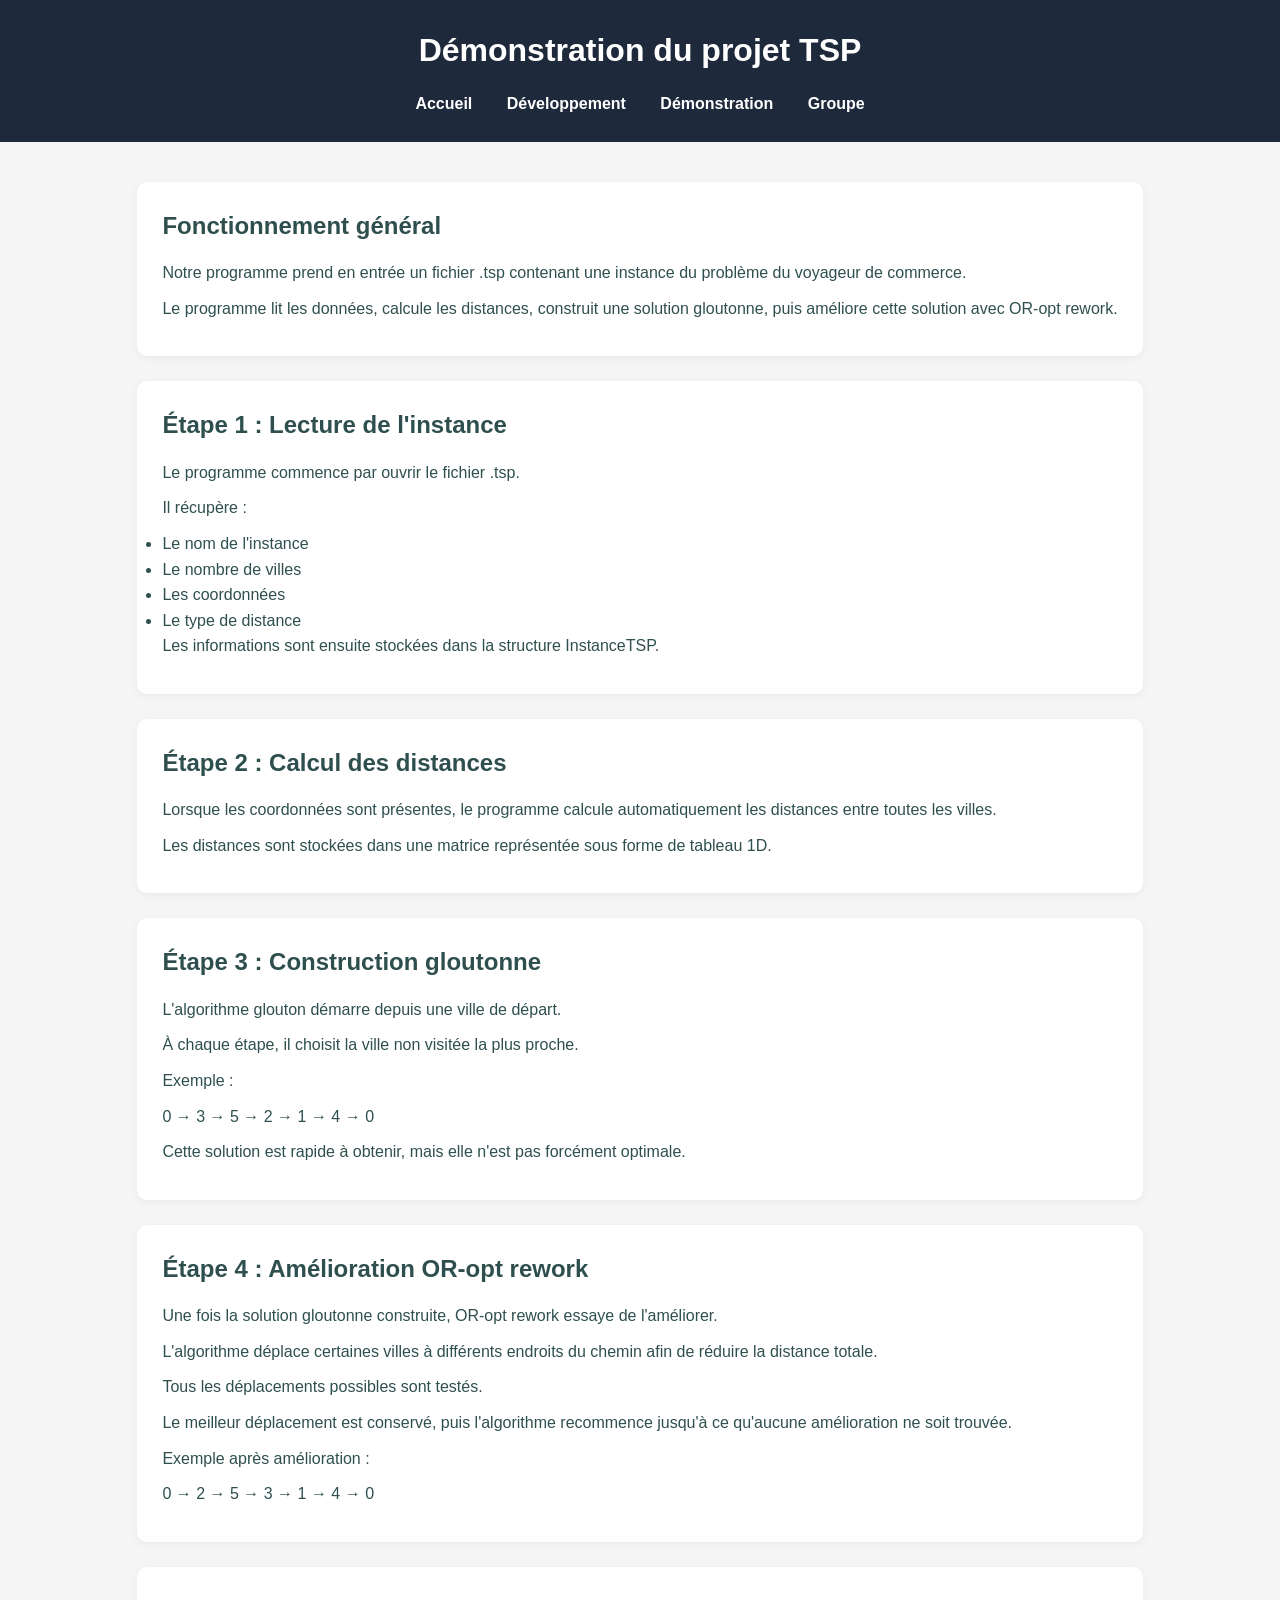
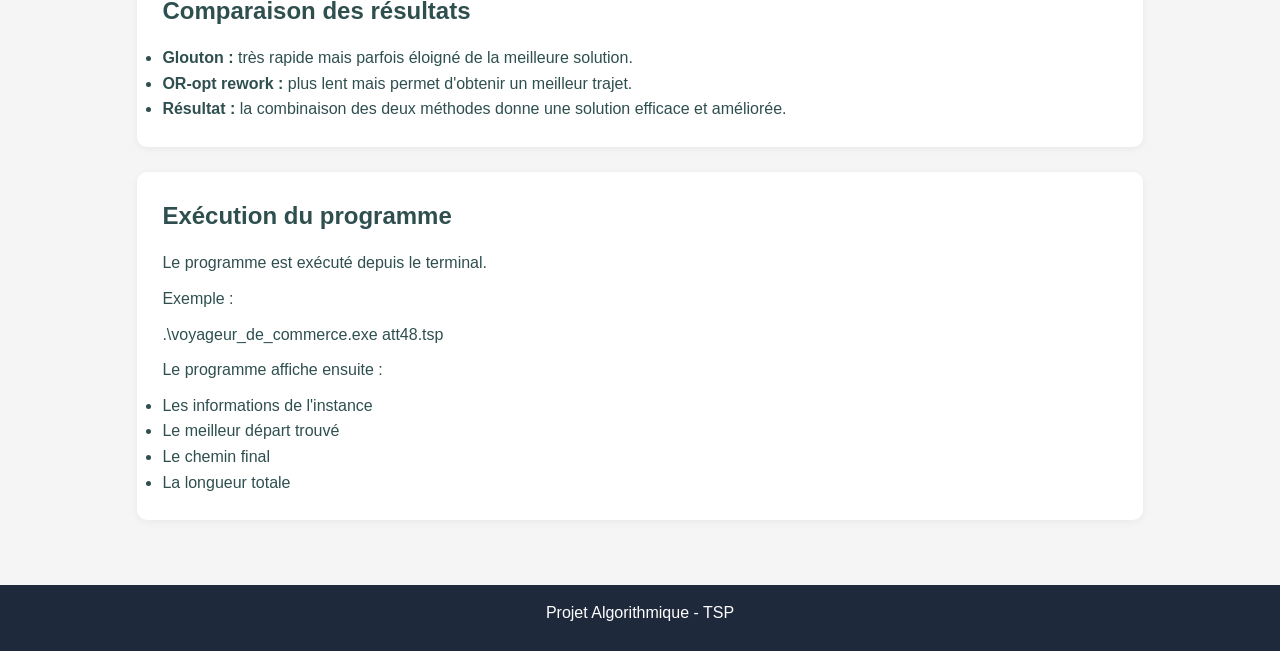
==== Site/demo.html @ 92e12df6 "MAJ Site" ====
<!DOCTYPE html>
<html lang="fr">
    <head>
        <meta charset="UTF-8">
        <meta name="viewport" content="width=device-width, initial-scale=1.0">

        <title>TSP - Démonstration</title>

        <link rel="stylesheet" href="style.css">
    </head>

    <body>
        <header>
            <h1>Démonstration du projet TSP</h1>

            <nav>
                <a href="index.html">Accueil</a>
                <a href="dev.html">Développement</a>
                <a href="demo.html">Démonstration</a>
                <a href="groupe.html">Groupe</a>
            </nav>
        </header>

        <main>
            <section>
                <h2>Fonctionnement général</h2>

                <p>
                    Notre programme prend en entrée
                    un fichier .tsp contenant une instance
                    du problème du voyageur de commerce.
                </p>

                <p>
                    Le programme lit les données,
                    calcule les distances,
                    construit une solution gloutonne,
                    puis améliore cette solution
                    avec OR-opt rework.
                </p>
            </section>

            <section>
                <h2>Étape 1 : Lecture de l'instance</h2>

                <p>
                    Le programme commence par ouvrir
                    le fichier .tsp.
                </p>

                <p>
                    Il récupère :
                </p>

                <ul>
                    <li>Le nom de l'instance</li>
                    <li>Le nombre de villes</li>
                    <li>Les coordonnées</li>
                    <li>Le type de distance</li>
                </ul>

                <p>
                    Les informations sont ensuite stockées
                    dans la structure InstanceTSP.
                </p>
            </section>

            <section>
                <h2>Étape 2 : Calcul des distances</h2>

                <p>
                    Lorsque les coordonnées sont présentes,
                    le programme calcule automatiquement
                    les distances entre toutes les villes.
                </p>

                <p>
                    Les distances sont stockées
                    dans une matrice représentée
                    sous forme de tableau 1D.
                </p>
            </section>

            <section>
                <h2>Étape 3 : Construction gloutonne</h2>

                <p>
                    L'algorithme glouton démarre
                    depuis une ville de départ.
                </p>

                <p>
                    À chaque étape,
                    il choisit la ville non visitée
                    la plus proche.
                </p>

                <p>
                    Exemple :
                </p>

                <p>
                    0 → 3 → 5 → 2 → 1 → 4 → 0
                </p>

                <p>
                    Cette solution est rapide à obtenir,
                    mais elle n'est pas forcément optimale.
                </p>
            </section>

            <section>
                <h2>Étape 4 : Amélioration OR-opt rework</h2>

                <p>
                    Une fois la solution gloutonne construite,
                    OR-opt rework essaye de l'améliorer.
                </p>

                <p>
                    L'algorithme déplace certaines villes
                    à différents endroits du chemin
                    afin de réduire la distance totale.
                </p>

                <p>
                    Tous les déplacements possibles
                    sont testés.
                </p>

                <p>
                    Le meilleur déplacement est conservé,
                    puis l'algorithme recommence
                    jusqu'à ce qu'aucune amélioration
                    ne soit trouvée.
                </p>

                <p>
                    Exemple après amélioration :
                </p>

                <p>
                    0 → 2 → 5 → 3 → 1 → 4 → 0
                </p>
            </section>

            <section>
                <h2>Comparaison des résultats</h2>

                <ul>
                    <li>
                        <strong>Glouton :</strong>
                        très rapide mais parfois éloigné
                        de la meilleure solution.
                    </li>

                    <li>
                        <strong>OR-opt rework :</strong>
                        plus lent mais permet
                        d'obtenir un meilleur trajet.
                    </li>

                    <li>
                        <strong>Résultat :</strong>
                        la combinaison des deux méthodes
                        donne une solution efficace
                        et améliorée.
                    </li>
                </ul>
            </section>

            <section>
                <h2>Exécution du programme</h2>

                <p>
                    Le programme est exécuté
                    depuis le terminal.
                </p>

                <p>
                    Exemple :
                </p>

                <p>
                    .\voyageur_de_commerce.exe att48.tsp
                </p>

                <p>
                    Le programme affiche ensuite :
                </p>

                <ul>
                    <li>Les informations de l'instance</li>
                    <li>Le meilleur départ trouvé</li>
                    <li>Le chemin final</li>
                    <li>La longueur totale</li>
                </ul>
            </section>
        </main>

        <footer>
            <p>Projet Algorithmique - TSP</p>
        </footer>
    </body>
</html>
---- Site/style.css ----
* {
    margin: 0;
    padding: 0;
    box-sizing: border-box;
}

body {
    font-family: "Segoe UI", Roboto, Arial, sans-serif;
    background-color: whitesmoke;
    color: darkslategray;
    line-height: 1.6;
    display: flex;
    flex-direction: column;
    min-height: 100vh;
}

header {
    background-color: #1e293b;
    color: white;
    padding: 25px;
    text-align: center;
}

nav {
    margin-top: 15px;
}

nav a {
    color: white;
    text-decoration: none;
    margin: 0 15px;
    font-weight: bold;
}

nav a:hover {
    color: deepskyblue;
}

main {
    padding: 40px;
    flex: 1;
    max-width: 1100px;
    margin: auto;
}

section {
    background-color: white;
    padding: 25px;
    margin-bottom: 25px;
    border-radius: 10px;
    box-shadow: 0 2px 8px rgba(0,0,0,0.05);
    transition: transform 0.2s ease, box-shadow 0.2s ease;
}

section:hover {
    transform: translateY(-2px);
    box-shadow: 0 4px 12px rgba(0,0,0,0.08);
}

h1, h2 {
    margin-bottom: 15px;
}

footer {
    background-color: #1e293b;
    color: white;
    text-align: center;
    padding: 15px;
}

.member {
    background-color: whitesmoke;
    padding: 20px;
    border-radius: 10px;
    margin-top: 15px;
    text-align: center;
    display: flex;
    flex-direction: column;
    justify-content: center;
    align-items: center;
    width: 250px;
    min-height: 120px;
    box-shadow: 0 2px 8px rgba(0,0,0,0.1);
}

.members-container {
    display: flex;
    gap: 20px;
    justify-content: center;
    flex-wrap: wrap;
}

.demo-box {
    background: lightsteelblue;
    padding: 20px;
    border-radius: 10px;
    margin: 20px 0;
}


ol li {
    margin-bottom: 8px;
}

section p {
    margin-bottom: 10px;
}

p {
    margin-bottom: 10px;
}

.member h3 {
    margin-bottom: 5px;
}
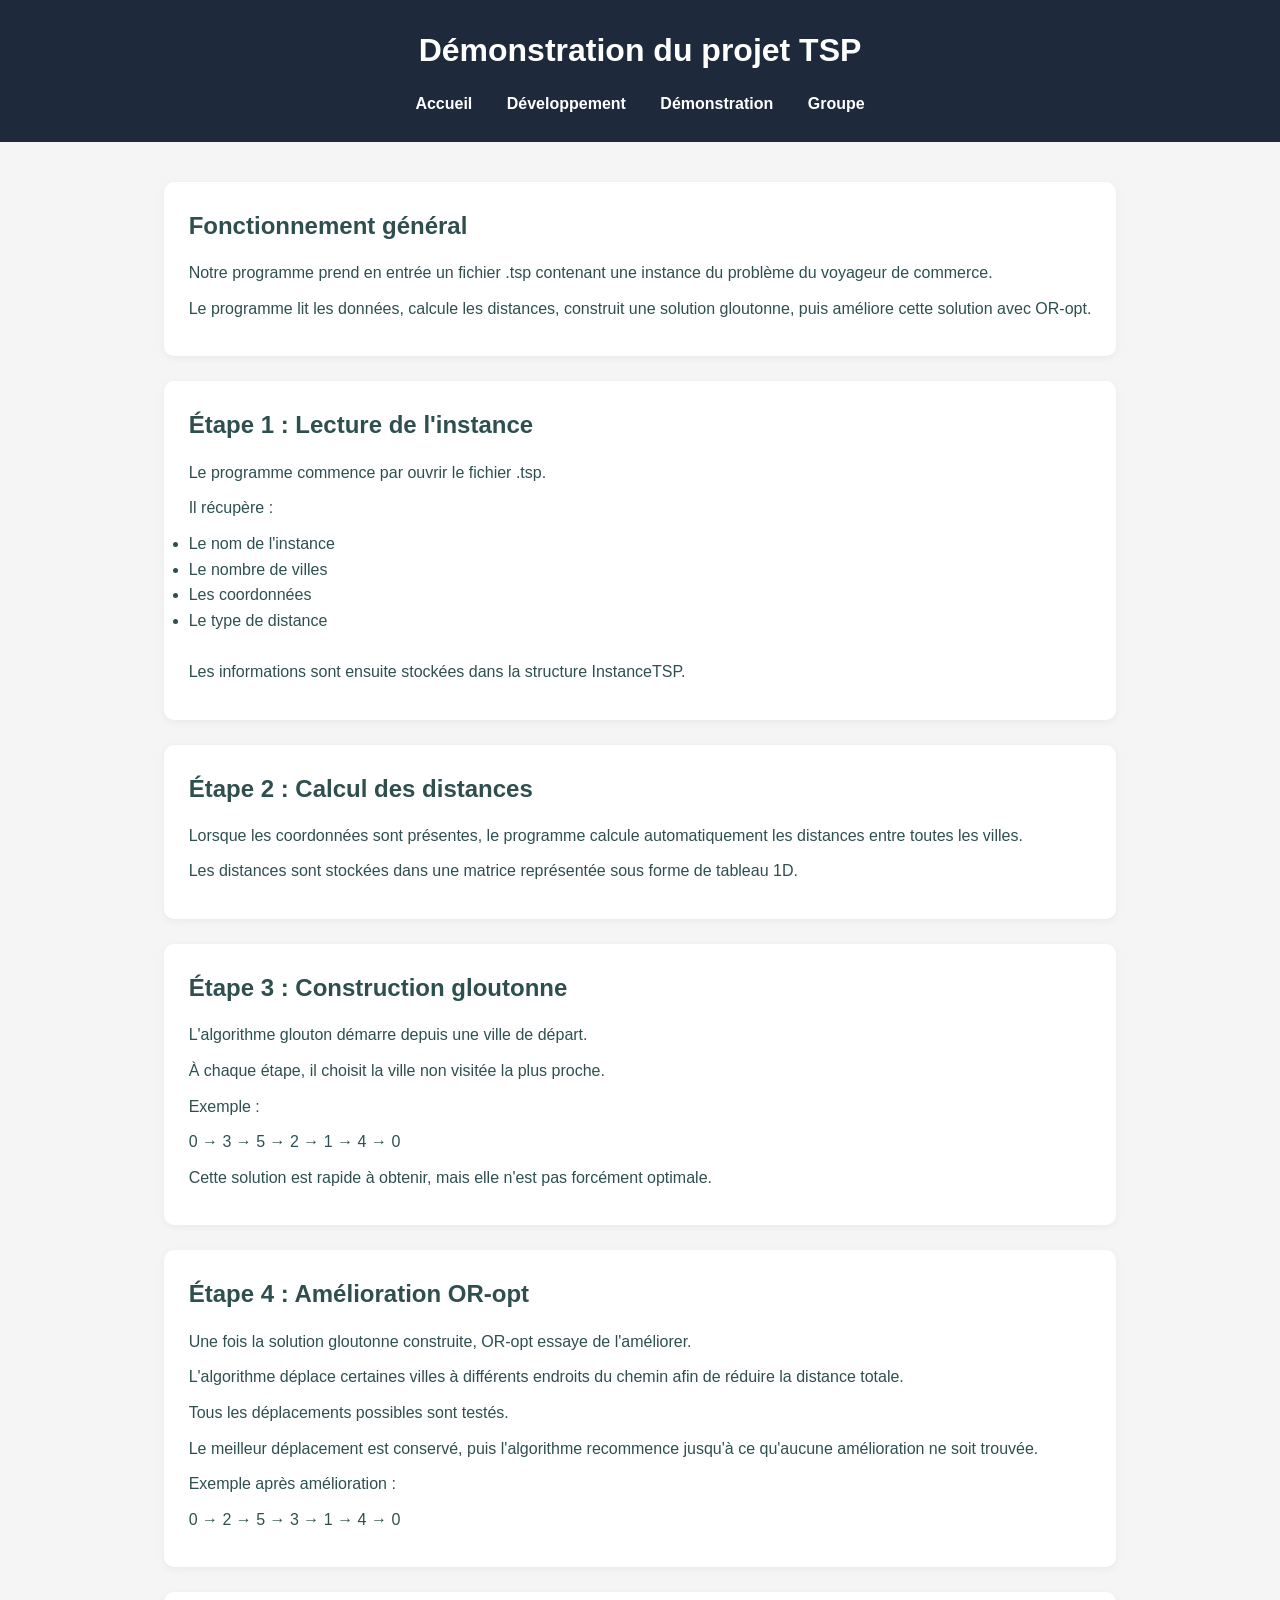
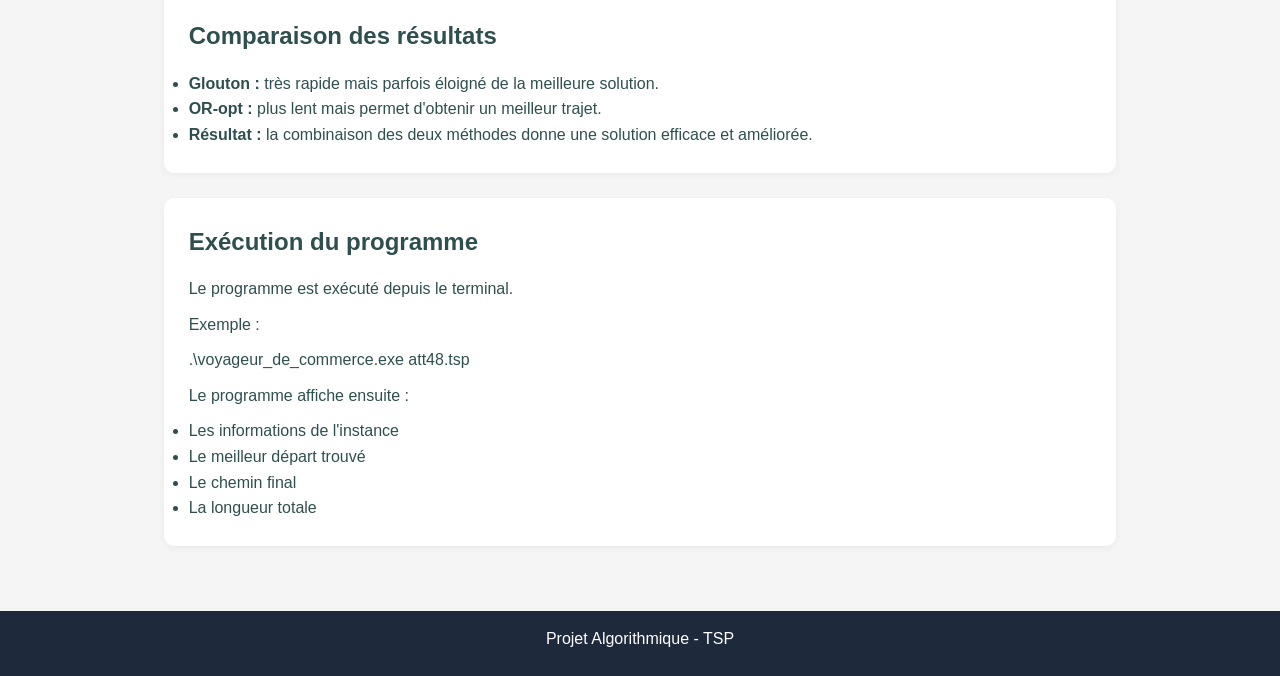
==== commit 1efe6e8d: "aa" ====
--- a/Site/demo.html
+++ b/Site/demo.html
@@ -36,7 +36,7 @@
                     calcule les distances,
                     construit une solution gloutonne,
                     puis améliore cette solution
-                    avec OR-opt rework.
+                    avec OR-opt.
                 </p>
             </section>
 
@@ -59,6 +59,8 @@
                     <li>Le type de distance</li>
                 </ul>
 
+                <br>
+
                 <p>
                     Les informations sont ensuite stockées
                     dans la structure InstanceTSP.
@@ -110,11 +112,11 @@
             </section>
 
             <section>
-                <h2>Étape 4 : Amélioration OR-opt rework</h2>
+                <h2>Étape 4 : Amélioration OR-opt</h2>
 
                 <p>
                     Une fois la solution gloutonne construite,
-                    OR-opt rework essaye de l'améliorer.
+                    OR-opt essaye de l'améliorer.
                 </p>
 
                 <p>
@@ -155,7 +157,7 @@
                     </li>
 
                     <li>
-                        <strong>OR-opt rework :</strong>
+                        <strong>OR-opt :</strong>
                         plus lent mais permet
                         d'obtenir un meilleur trajet.
                     </li>
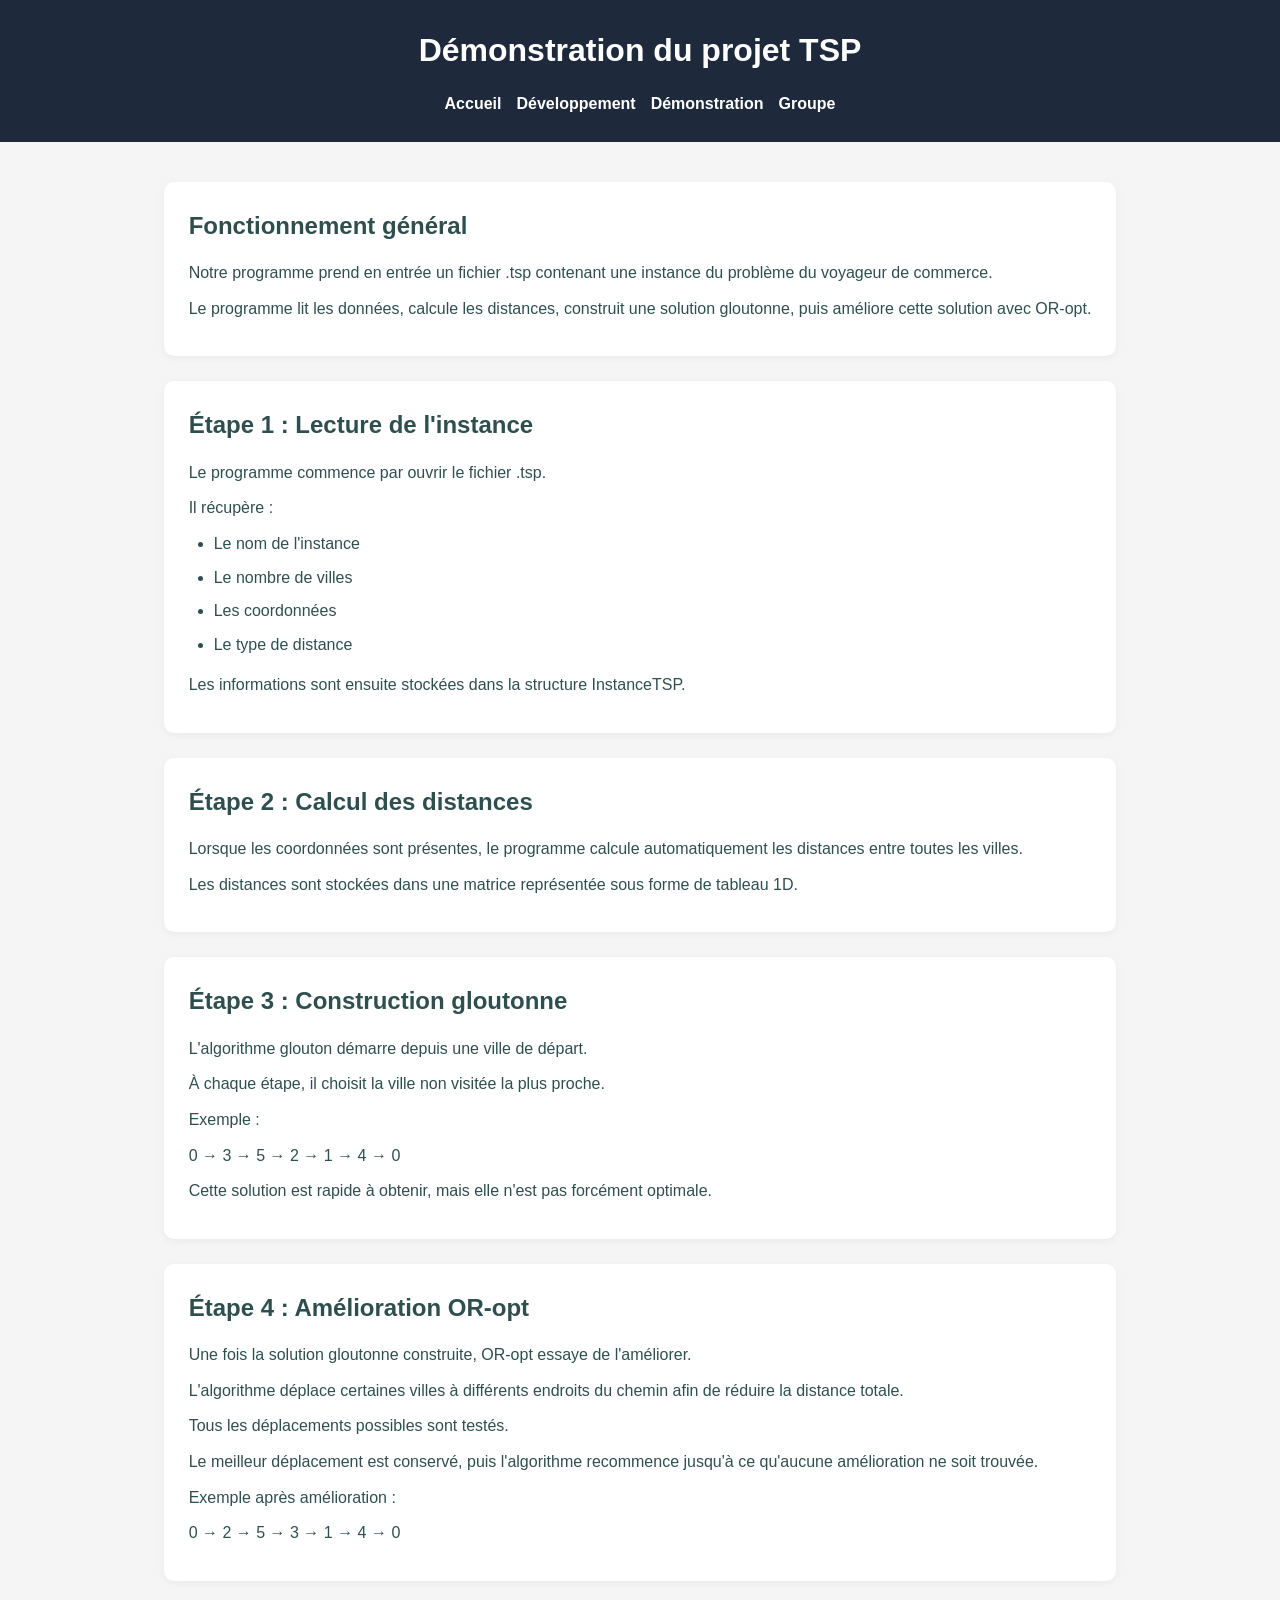
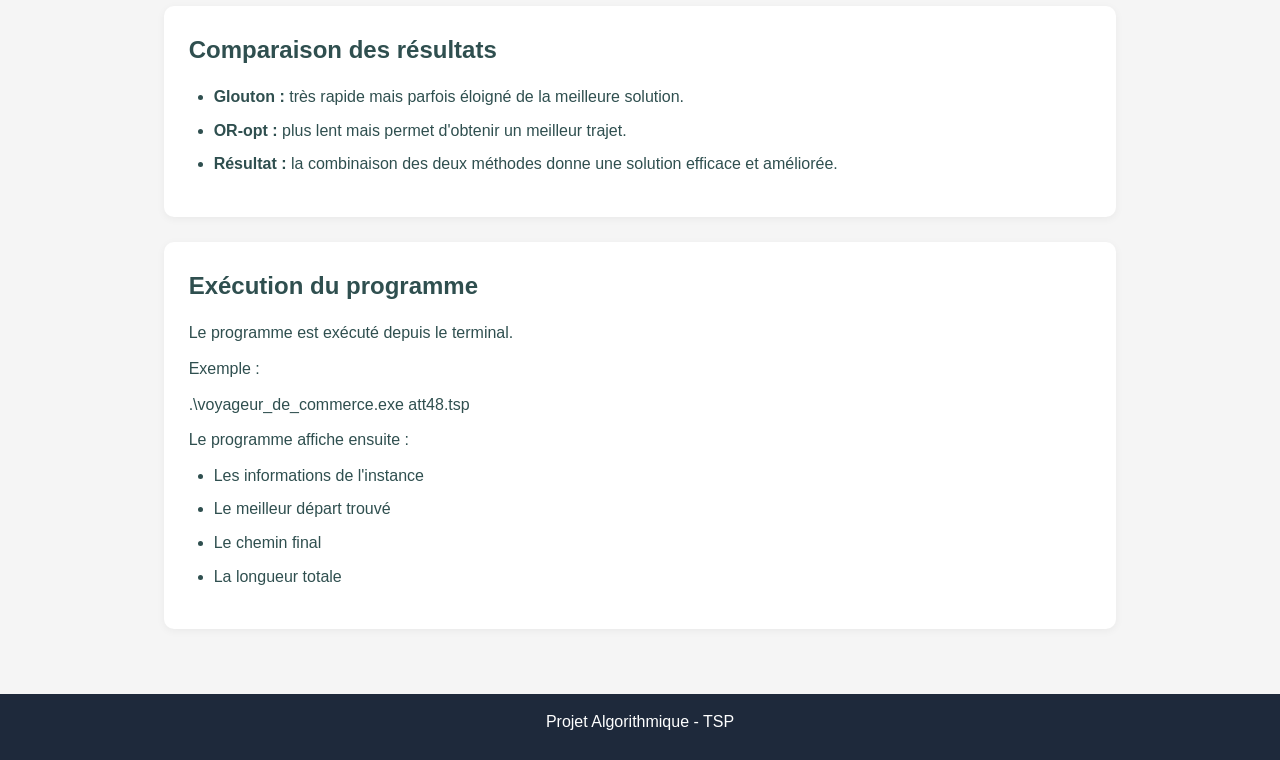
==== commit c23e5a68: "a" ====
--- a/Site/demo.html
+++ b/Site/demo.html
@@ -59,8 +59,6 @@
                     <li>Le type de distance</li>
                 </ul>
 
-                <br>
-
                 <p>
                     Les informations sont ensuite stockées
                     dans la structure InstanceTSP.
--- a/Site/style.css
+++ b/Site/style.css
@@ -23,13 +23,17 @@
 
 nav {
     margin-top: 15px;
+    display: flex;
+    justify-content: center;
+    flex-wrap: wrap;
+    gap: 15px;
 }
 
 nav a {
     color: white;
     text-decoration: none;
-    margin: 0 15px;
     font-weight: bold;
+    transition: color 0.2s ease;
 }
 
 nav a:hover {
@@ -50,6 +54,7 @@
     border-radius: 10px;
     box-shadow: 0 2px 8px rgba(0,0,0,0.05);
     transition: transform 0.2s ease, box-shadow 0.2s ease;
+    scroll-margin-top: 20px;
 }
 
 section:hover {
@@ -98,7 +103,13 @@
 }
 
 
-ol li {
+ul, ol {
+    margin-left: 25px;
+    margin-top: 10px;
+    margin-bottom: 15px;
+}
+
+li {
     margin-bottom: 8px;
 }
 
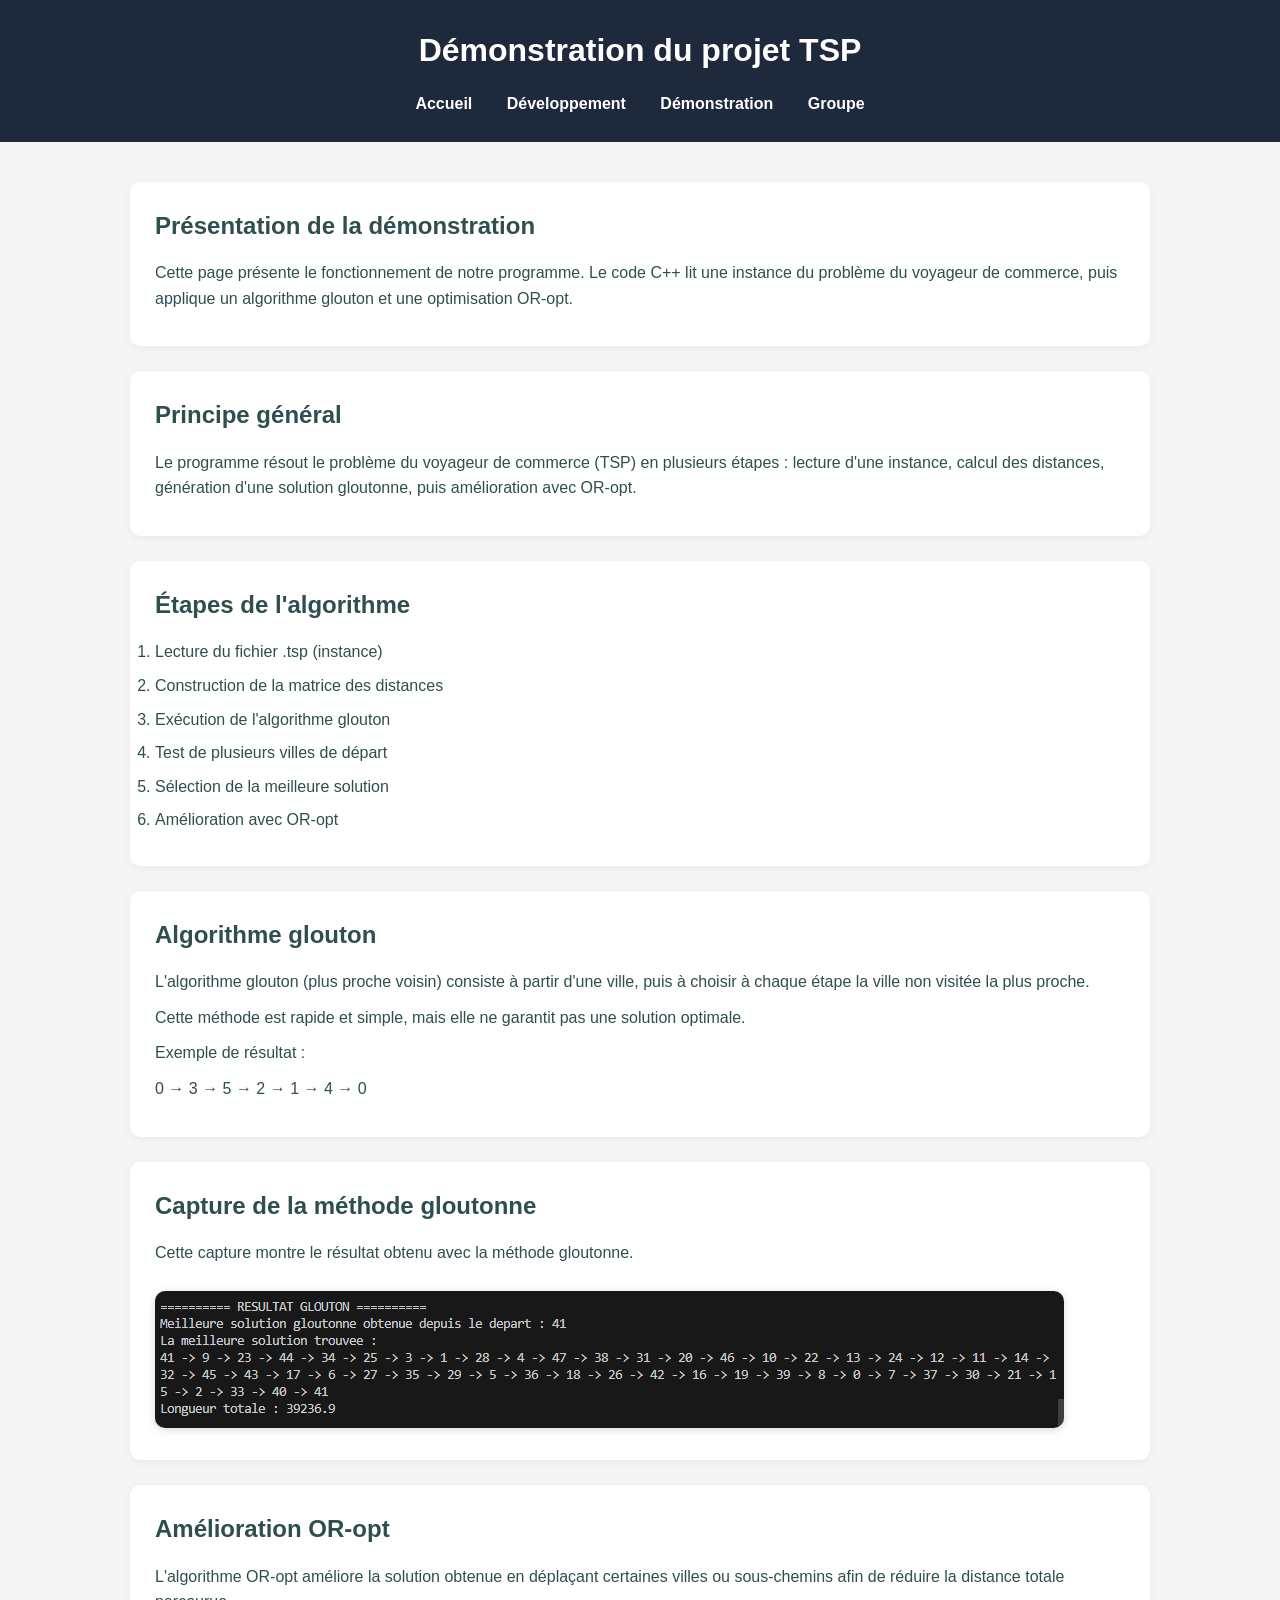
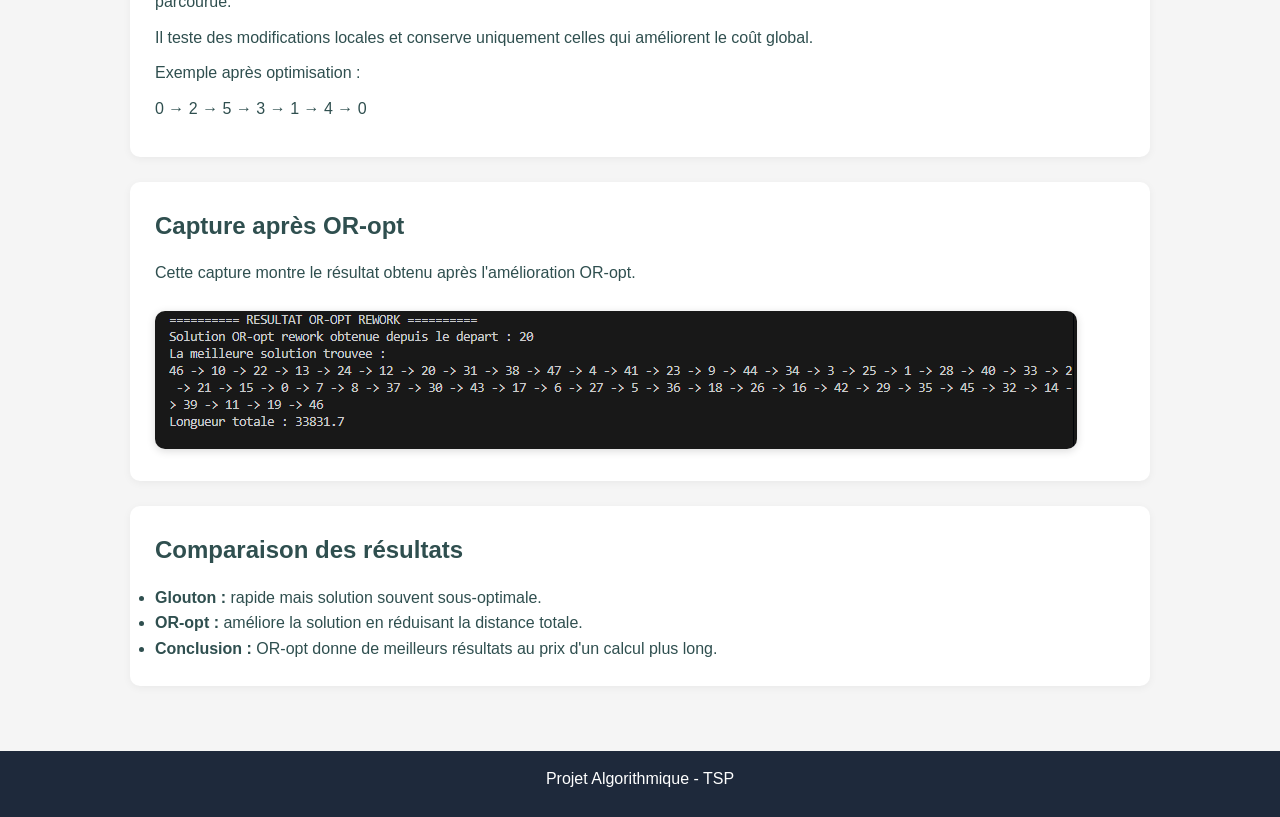
==== commit 600ac52a: "pics" ====
--- a/Site/demo.html
+++ b/Site/demo.html
@@ -23,177 +23,103 @@
 
         <main>
             <section>
-                <h2>Fonctionnement général</h2>
+                <h2>Présentation de la démonstration</h2>
 
                 <p>
-                    Notre programme prend en entrée
-                    un fichier .tsp contenant une instance
-                    du problème du voyageur de commerce.
-                </p>
-
-                <p>
-                    Le programme lit les données,
-                    calcule les distances,
-                    construit une solution gloutonne,
-                    puis améliore cette solution
-                    avec OR-opt.
+                    Cette page présente le fonctionnement de notre programme.
+                    Le code C++ lit une instance du problème du voyageur de commerce,
+                    puis applique un algorithme glouton et une optimisation OR-opt.
                 </p>
             </section>
 
             <section>
-                <h2>Étape 1 : Lecture de l'instance</h2>
+                <h2>Principe général</h2>
 
                 <p>
-                    Le programme commence par ouvrir
-                    le fichier .tsp.
-                </p>
-
-                <p>
-                    Il récupère :
-                </p>
-
-                <ul>
-                    <li>Le nom de l'instance</li>
-                    <li>Le nombre de villes</li>
-                    <li>Les coordonnées</li>
-                    <li>Le type de distance</li>
-                </ul>
-
-                <p>
-                    Les informations sont ensuite stockées
-                    dans la structure InstanceTSP.
+                    Le programme résout le problème du voyageur de commerce (TSP)
+                    en plusieurs étapes : lecture d'une instance, calcul des distances,
+                    génération d'une solution gloutonne, puis amélioration avec OR-opt.
                 </p>
             </section>
 
             <section>
-                <h2>Étape 2 : Calcul des distances</h2>
+                <h2>Étapes de l'algorithme</h2>
+
+                <ol>
+                    <li>Lecture du fichier .tsp (instance)</li>
+                    <li>Construction de la matrice des distances</li>
+                    <li>Exécution de l'algorithme glouton </li>
+                    <li>Test de plusieurs villes de départ</li>
+                    <li>Sélection de la meilleure solution</li>
+                    <li>Amélioration avec OR-opt</li>
+                </ol>
+            </section>
+
+            <section>
+                <h2>Algorithme glouton</h2>
 
                 <p>
-                    Lorsque les coordonnées sont présentes,
-                    le programme calcule automatiquement
-                    les distances entre toutes les villes.
+                    L'algorithme glouton (plus proche voisin) consiste
+                    à partir d'une ville, puis à choisir à chaque étape
+                    la ville non visitée la plus proche.
                 </p>
 
                 <p>
-                    Les distances sont stockées
-                    dans une matrice représentée
-                    sous forme de tableau 1D.
+                    Cette méthode est rapide et simple,
+                    mais elle ne garantit pas une solution optimale.
                 </p>
+
+                <p>Exemple de résultat :</p>
+
+                <p>0 → 3 → 5 → 2 → 1 → 4 → 0</p>
             </section>
 
             <section>
-                <h2>Étape 3 : Construction gloutonne</h2>
+                <h2>Capture de la méthode gloutonne</h2>
 
                 <p>
-                    L'algorithme glouton démarre
-                    depuis une ville de départ.
+                    Cette capture montre le résultat obtenu avec la méthode gloutonne.
+                </p>
+
+                <img src="glouton.png" alt="Résultat de la méthode gloutonne">
+            </section>
+
+            <section>
+                <h2>Amélioration OR-opt</h2>
+
+                <p>
+                    L'algorithme OR-opt améliore la solution obtenue
+                    en déplaçant certaines villes ou sous-chemins afin
+                    de réduire la distance totale parcourue.
                 </p>
 
                 <p>
-                    À chaque étape,
-                    il choisit la ville non visitée
-                    la plus proche.
+                     Il teste des modifications locales et conserve
+                     uniquement celles qui améliorent le coût global.
                 </p>
 
-                <p>
-                    Exemple :
-                </p>
+                <p>Exemple après optimisation :</p>
 
-                <p>
-                    0 → 3 → 5 → 2 → 1 → 4 → 0
-                </p>
-
-                <p>
-                    Cette solution est rapide à obtenir,
-                    mais elle n'est pas forcément optimale.
-                </p>
+                <p>0 → 2 → 5 → 3 → 1 → 4 → 0</p>
             </section>
 
             <section>
-                <h2>Étape 4 : Amélioration OR-opt</h2>
+                <h2>Capture après OR-opt</h2>
 
                 <p>
-                    Une fois la solution gloutonne construite,
-                    OR-opt essaye de l'améliorer.
+                    Cette capture montre le résultat obtenu après l'amélioration OR-opt.
                 </p>
 
-                <p>
-                    L'algorithme déplace certaines villes
-                    à différents endroits du chemin
-                    afin de réduire la distance totale.
-                </p>
-
-                <p>
-                    Tous les déplacements possibles
-                    sont testés.
-                </p>
-
-                <p>
-                    Le meilleur déplacement est conservé,
-                    puis l'algorithme recommence
-                    jusqu'à ce qu'aucune amélioration
-                    ne soit trouvée.
-                </p>
-
-                <p>
-                    Exemple après amélioration :
-                </p>
-
-                <p>
-                    0 → 2 → 5 → 3 → 1 → 4 → 0
-                </p>
+                <img src="or-opt.png" alt="Résultat après optimisation OR-opt">
             </section>
 
             <section>
                 <h2>Comparaison des résultats</h2>
 
                 <ul>
-                    <li>
-                        <strong>Glouton :</strong>
-                        très rapide mais parfois éloigné
-                        de la meilleure solution.
-                    </li>
-
-                    <li>
-                        <strong>OR-opt :</strong>
-                        plus lent mais permet
-                        d'obtenir un meilleur trajet.
-                    </li>
-
-                    <li>
-                        <strong>Résultat :</strong>
-                        la combinaison des deux méthodes
-                        donne une solution efficace
-                        et améliorée.
-                    </li>
-                </ul>
-            </section>
-
-            <section>
-                <h2>Exécution du programme</h2>
-
-                <p>
-                    Le programme est exécuté
-                    depuis le terminal.
-                </p>
-
-                <p>
-                    Exemple :
-                </p>
-
-                <p>
-                    .\voyageur_de_commerce.exe att48.tsp
-                </p>
-
-                <p>
-                    Le programme affiche ensuite :
-                </p>
-
-                <ul>
-                    <li>Les informations de l'instance</li>
-                    <li>Le meilleur départ trouvé</li>
-                    <li>Le chemin final</li>
-                    <li>La longueur totale</li>
+                    <li><strong>Glouton :</strong> rapide mais solution souvent sous-optimale.</li>
+                    <li><strong>OR-opt :</strong> améliore la solution en réduisant la distance totale.</li>
+                    <li><strong>Conclusion :</strong> OR-opt donne de meilleurs résultats au prix d'un calcul plus long.</li>
                 </ul>
             </section>
         </main>
--- a/Site/style.css
+++ b/Site/style.css
@@ -13,7 +13,12 @@
     flex-direction: column;
     min-height: 100vh;
 }
-
+img {
+    max-width: 100%;
+    border-radius: 10px;
+    margin-top: 15px;
+    box-shadow: 0 2px 8px rgba(0,0,0,0.15);
+}
 header {
     background-color: #1e293b;
     color: white;
@@ -23,17 +28,13 @@
 
 nav {
     margin-top: 15px;
-    display: flex;
-    justify-content: center;
-    flex-wrap: wrap;
-    gap: 15px;
 }
 
 nav a {
     color: white;
     text-decoration: none;
+    margin: 0 15px;
     font-weight: bold;
-    transition: color 0.2s ease;
 }
 
 nav a:hover {
@@ -54,7 +55,6 @@
     border-radius: 10px;
     box-shadow: 0 2px 8px rgba(0,0,0,0.05);
     transition: transform 0.2s ease, box-shadow 0.2s ease;
-    scroll-margin-top: 20px;
 }
 
 section:hover {
@@ -103,13 +103,7 @@
 }
 
 
-ul, ol {
-    margin-left: 25px;
-    margin-top: 10px;
-    margin-bottom: 15px;
-}
-
-li {
+ol li {
     margin-bottom: 8px;
 }
 
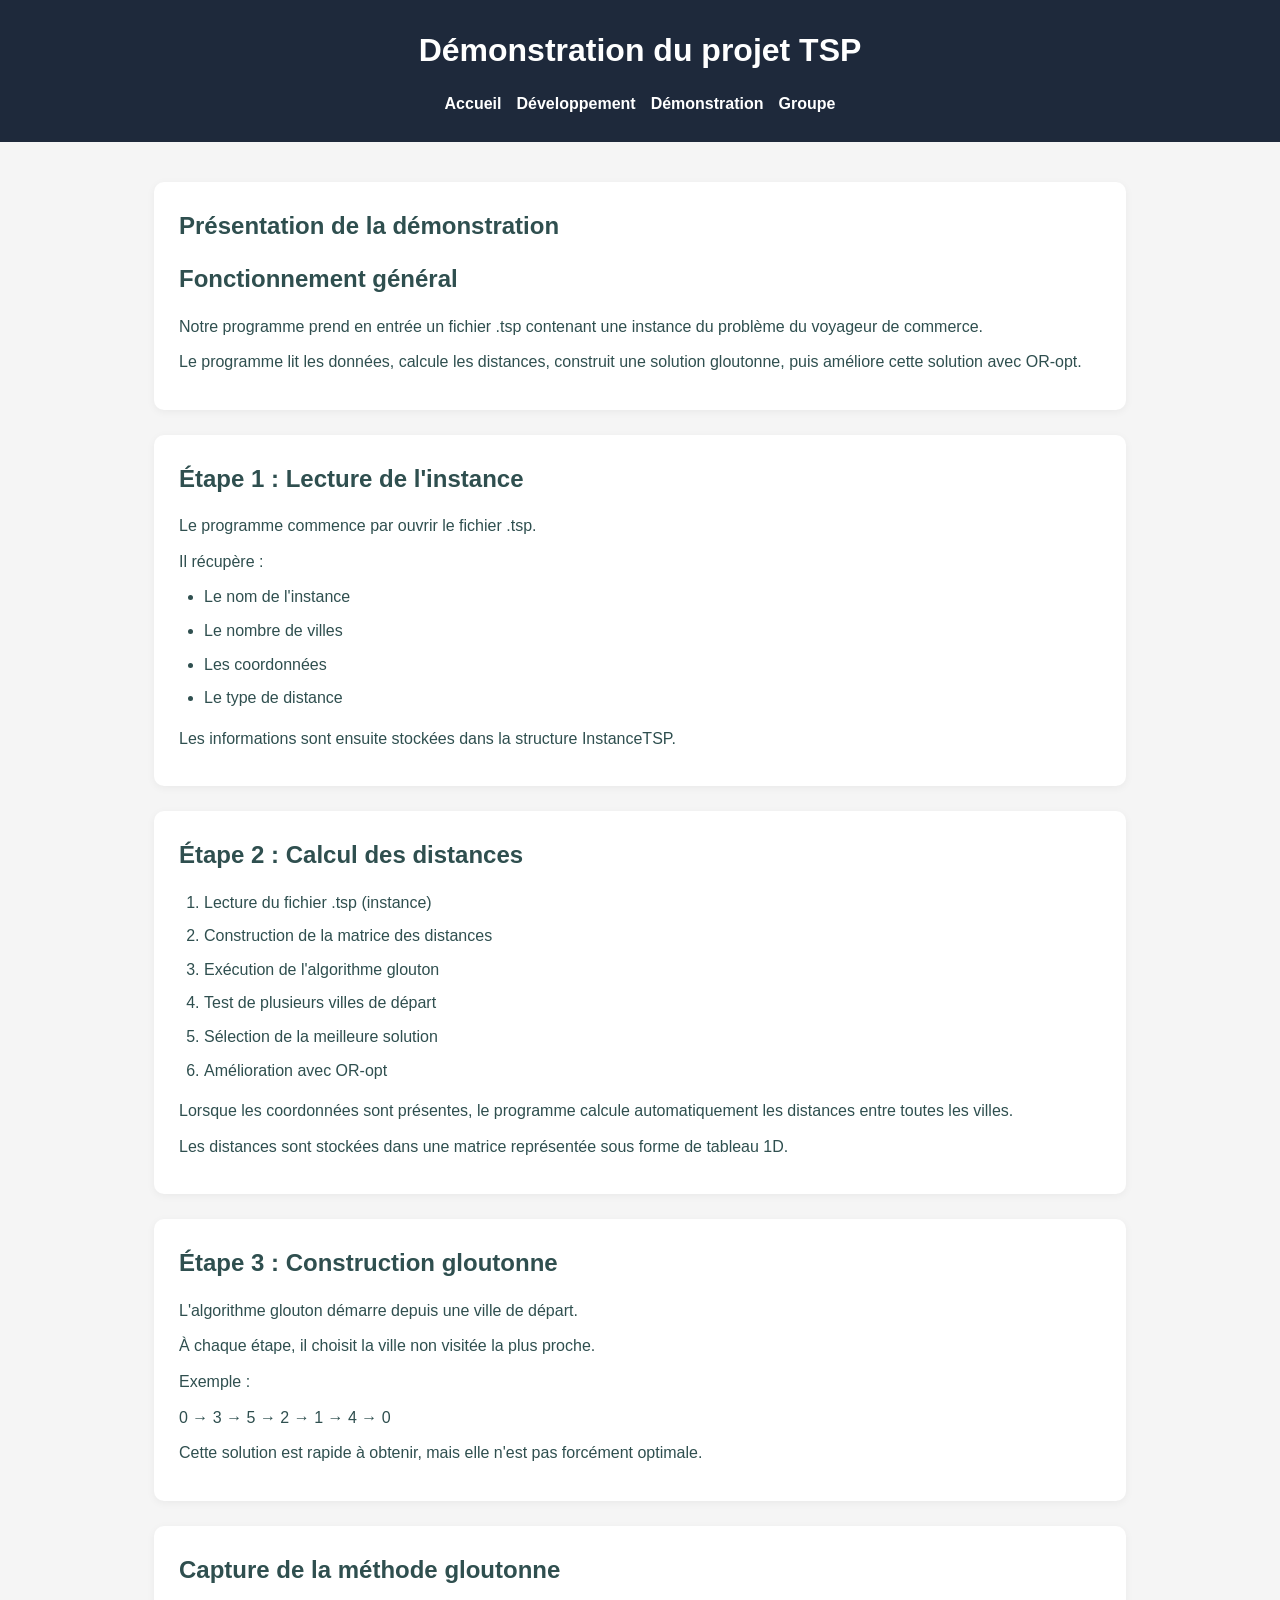
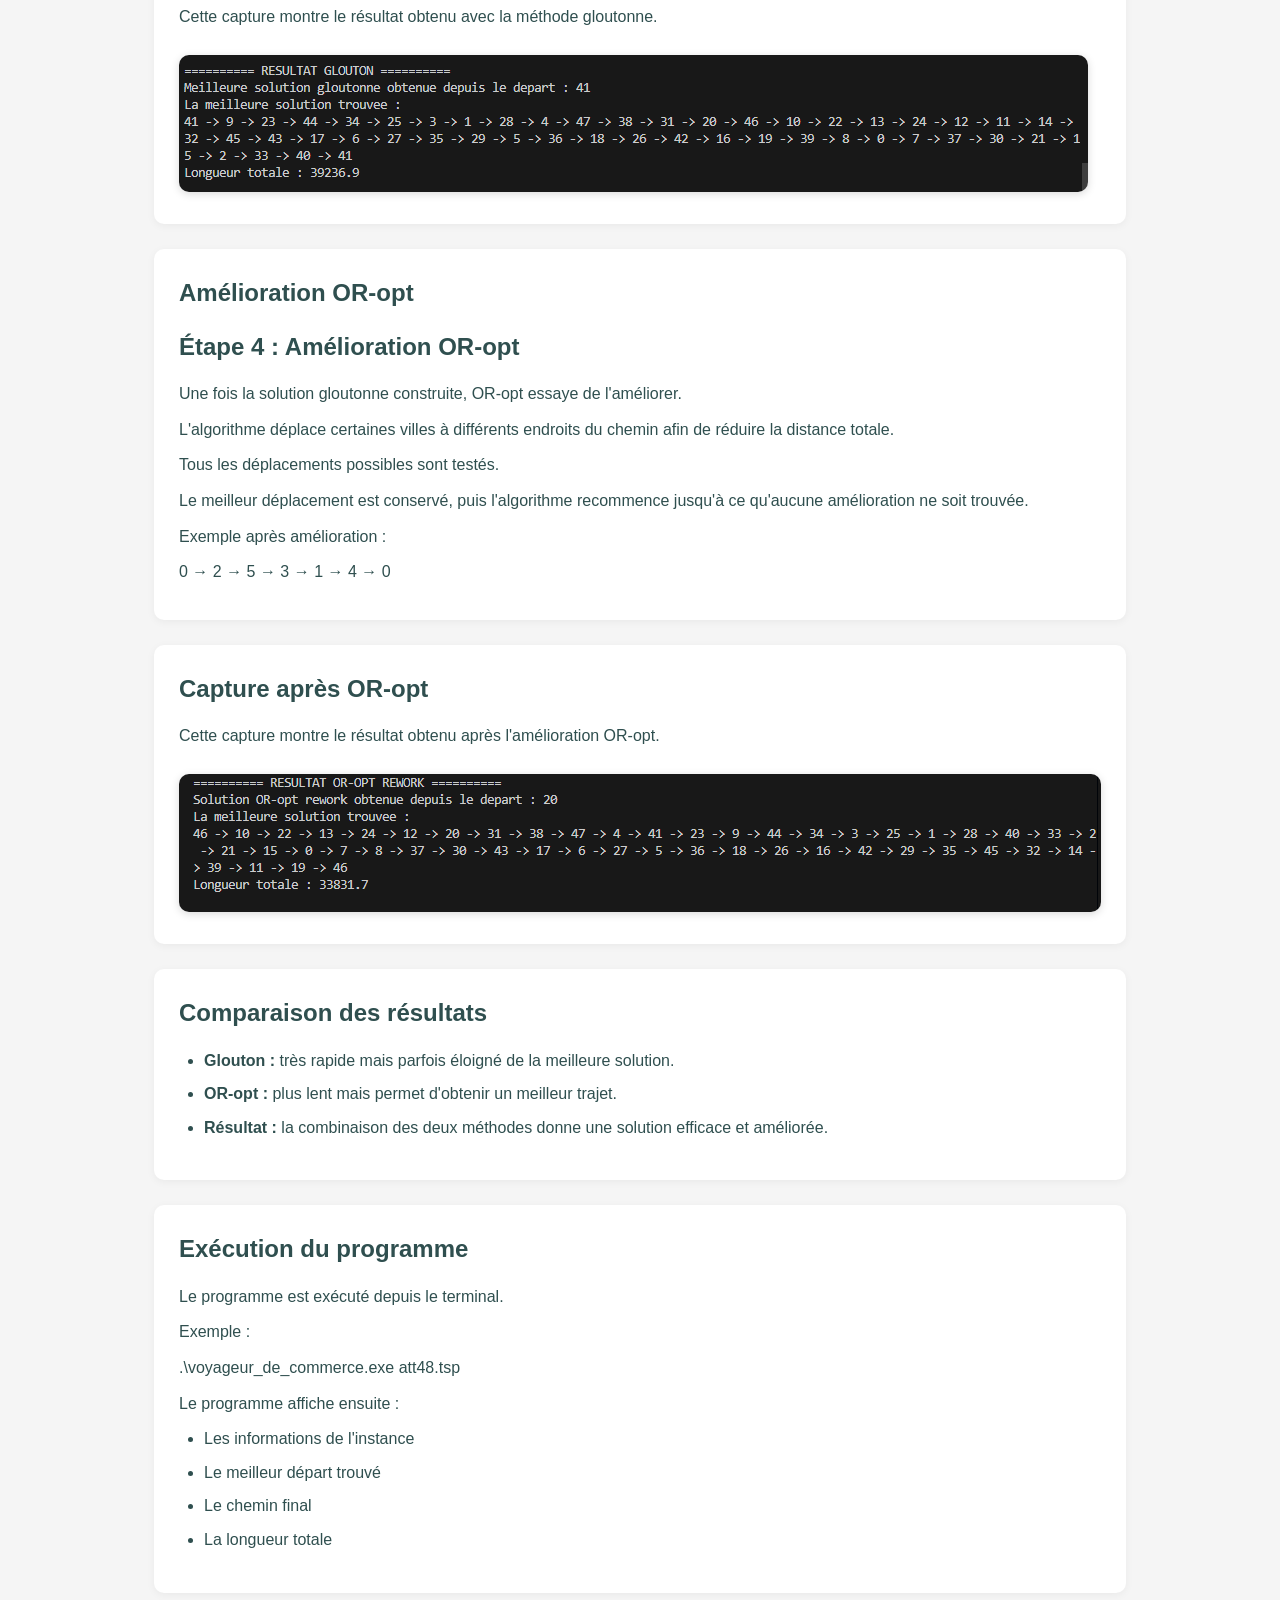
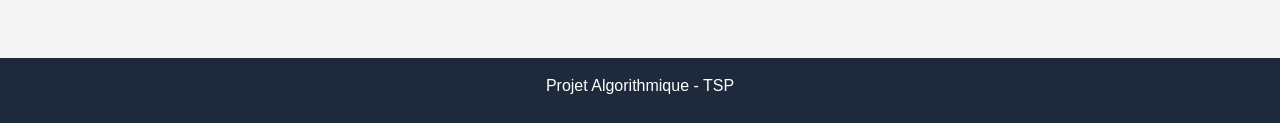
==== commit 594d54ce: "Merge branch 'main' of https://github.com/ism94-mgt/voyageur-de-commerce" ====
--- a/Site/demo.html
+++ b/Site/demo.html
@@ -23,27 +23,55 @@
 
         <main>
             <section>
+
                 <h2>Présentation de la démonstration</h2>
 
-                <p>
-                    Cette page présente le fonctionnement de notre programme.
-                    Le code C++ lit une instance du problème du voyageur de commerce,
-                    puis applique un algorithme glouton et une optimisation OR-opt.
-                </p>
-            </section>
-
-            <section>
-                <h2>Principe général</h2>
-
-                <p>
-                    Le programme résout le problème du voyageur de commerce (TSP)
-                    en plusieurs étapes : lecture d'une instance, calcul des distances,
-                    génération d'une solution gloutonne, puis amélioration avec OR-opt.
-                </p>
-            </section>
-
-            <section>
-                <h2>Étapes de l'algorithme</h2>
+                <h2>Fonctionnement général</h2>
+
+
+                <p>
+                    Notre programme prend en entrée
+                    un fichier .tsp contenant une instance
+                    du problème du voyageur de commerce.
+                </p>
+
+                <p>
+                    Le programme lit les données,
+                    calcule les distances,
+                    construit une solution gloutonne,
+                    puis améliore cette solution
+                    avec OR-opt.
+                </p>
+            </section>
+
+            <section>
+                <h2>Étape 1 : Lecture de l'instance</h2>
+
+                <p>
+                    Le programme commence par ouvrir
+                    le fichier .tsp.
+                </p>
+
+                <p>
+                    Il récupère :
+                </p>
+
+                <ul>
+                    <li>Le nom de l'instance</li>
+                    <li>Le nombre de villes</li>
+                    <li>Les coordonnées</li>
+                    <li>Le type de distance</li>
+                </ul>
+
+                <p>
+                    Les informations sont ensuite stockées
+                    dans la structure InstanceTSP.
+                </p>
+            </section>
+
+            <section>
+                <h2>Étape 2 : Calcul des distances</h2>
+
 
                 <ol>
                     <li>Lecture du fichier .tsp (instance)</li>
@@ -53,25 +81,47 @@
                     <li>Sélection de la meilleure solution</li>
                     <li>Amélioration avec OR-opt</li>
                 </ol>
-            </section>
-
-            <section>
-                <h2>Algorithme glouton</h2>
-
-                <p>
-                    L'algorithme glouton (plus proche voisin) consiste
-                    à partir d'une ville, puis à choisir à chaque étape
-                    la ville non visitée la plus proche.
-                </p>
-
-                <p>
-                    Cette méthode est rapide et simple,
-                    mais elle ne garantit pas une solution optimale.
-                </p>
-
-                <p>Exemple de résultat :</p>
-
-                <p>0 → 3 → 5 → 2 → 1 → 4 → 0</p>
+
+                <p>
+                    Lorsque les coordonnées sont présentes,
+                    le programme calcule automatiquement
+                    les distances entre toutes les villes.
+                </p>
+
+                <p>
+                    Les distances sont stockées
+                    dans une matrice représentée
+                    sous forme de tableau 1D.
+                </p>
+
+            </section>
+
+            <section>
+                <h2>Étape 3 : Construction gloutonne</h2>
+
+                <p>
+                    L'algorithme glouton démarre
+                    depuis une ville de départ.
+                </p>
+
+                <p>
+                    À chaque étape,
+                    il choisit la ville non visitée
+                    la plus proche.
+                </p>
+
+                <p>
+                    Exemple :
+                </p>
+
+                <p>
+                    0 → 3 → 5 → 2 → 1 → 4 → 0
+                </p>
+
+                <p>
+                    Cette solution est rapide à obtenir,
+                    mais elle n'est pas forcément optimale.
+                </p>
             </section>
 
             <section>
@@ -87,20 +137,39 @@
             <section>
                 <h2>Amélioration OR-opt</h2>
 
-                <p>
-                    L'algorithme OR-opt améliore la solution obtenue
-                    en déplaçant certaines villes ou sous-chemins afin
-                    de réduire la distance totale parcourue.
-                </p>
-
-                <p>
-                     Il teste des modifications locales et conserve
-                     uniquement celles qui améliorent le coût global.
-                </p>
-
-                <p>Exemple après optimisation :</p>
-
-                <p>0 → 2 → 5 → 3 → 1 → 4 → 0</p>
+                <h2>Étape 4 : Amélioration OR-opt</h2>
+
+
+                <p>
+                    Une fois la solution gloutonne construite,
+                    OR-opt essaye de l'améliorer.
+                </p>
+
+                <p>
+                    L'algorithme déplace certaines villes
+                    à différents endroits du chemin
+                    afin de réduire la distance totale.
+                </p>
+
+                <p>
+                    Tous les déplacements possibles
+                    sont testés.
+                </p>
+
+                <p>
+                    Le meilleur déplacement est conservé,
+                    puis l'algorithme recommence
+                    jusqu'à ce qu'aucune amélioration
+                    ne soit trouvée.
+                </p>
+
+                <p>
+                    Exemple après amélioration :
+                </p>
+
+                <p>
+                    0 → 2 → 5 → 3 → 1 → 4 → 0
+                </p>
             </section>
 
             <section>
@@ -117,9 +186,52 @@
                 <h2>Comparaison des résultats</h2>
 
                 <ul>
-                    <li><strong>Glouton :</strong> rapide mais solution souvent sous-optimale.</li>
-                    <li><strong>OR-opt :</strong> améliore la solution en réduisant la distance totale.</li>
-                    <li><strong>Conclusion :</strong> OR-opt donne de meilleurs résultats au prix d'un calcul plus long.</li>
+                    <li>
+                        <strong>Glouton :</strong>
+                        très rapide mais parfois éloigné
+                        de la meilleure solution.
+                    </li>
+
+                    <li>
+                        <strong>OR-opt :</strong>
+                        plus lent mais permet
+                        d'obtenir un meilleur trajet.
+                    </li>
+
+                    <li>
+                        <strong>Résultat :</strong>
+                        la combinaison des deux méthodes
+                        donne une solution efficace
+                        et améliorée.
+                    </li>
+                </ul>
+            </section>
+
+            <section>
+                <h2>Exécution du programme</h2>
+
+                <p>
+                    Le programme est exécuté
+                    depuis le terminal.
+                </p>
+
+                <p>
+                    Exemple :
+                </p>
+
+                <p>
+                    .\voyageur_de_commerce.exe att48.tsp
+                </p>
+
+                <p>
+                    Le programme affiche ensuite :
+                </p>
+
+                <ul>
+                    <li>Les informations de l'instance</li>
+                    <li>Le meilleur départ trouvé</li>
+                    <li>Le chemin final</li>
+                    <li>La longueur totale</li>
                 </ul>
             </section>
         </main>
--- a/Site/style.css
+++ b/Site/style.css
@@ -28,13 +28,17 @@
 
 nav {
     margin-top: 15px;
+    display: flex;
+    justify-content: center;
+    flex-wrap: wrap;
+    gap: 15px;
 }
 
 nav a {
     color: white;
     text-decoration: none;
-    margin: 0 15px;
     font-weight: bold;
+    transition: color 0.2s ease;
 }
 
 nav a:hover {
@@ -55,6 +59,7 @@
     border-radius: 10px;
     box-shadow: 0 2px 8px rgba(0,0,0,0.05);
     transition: transform 0.2s ease, box-shadow 0.2s ease;
+    scroll-margin-top: 20px;
 }
 
 section:hover {
@@ -103,7 +108,13 @@
 }
 
 
-ol li {
+ul, ol {
+    margin-left: 25px;
+    margin-top: 10px;
+    margin-bottom: 15px;
+}
+
+li {
     margin-bottom: 8px;
 }
 
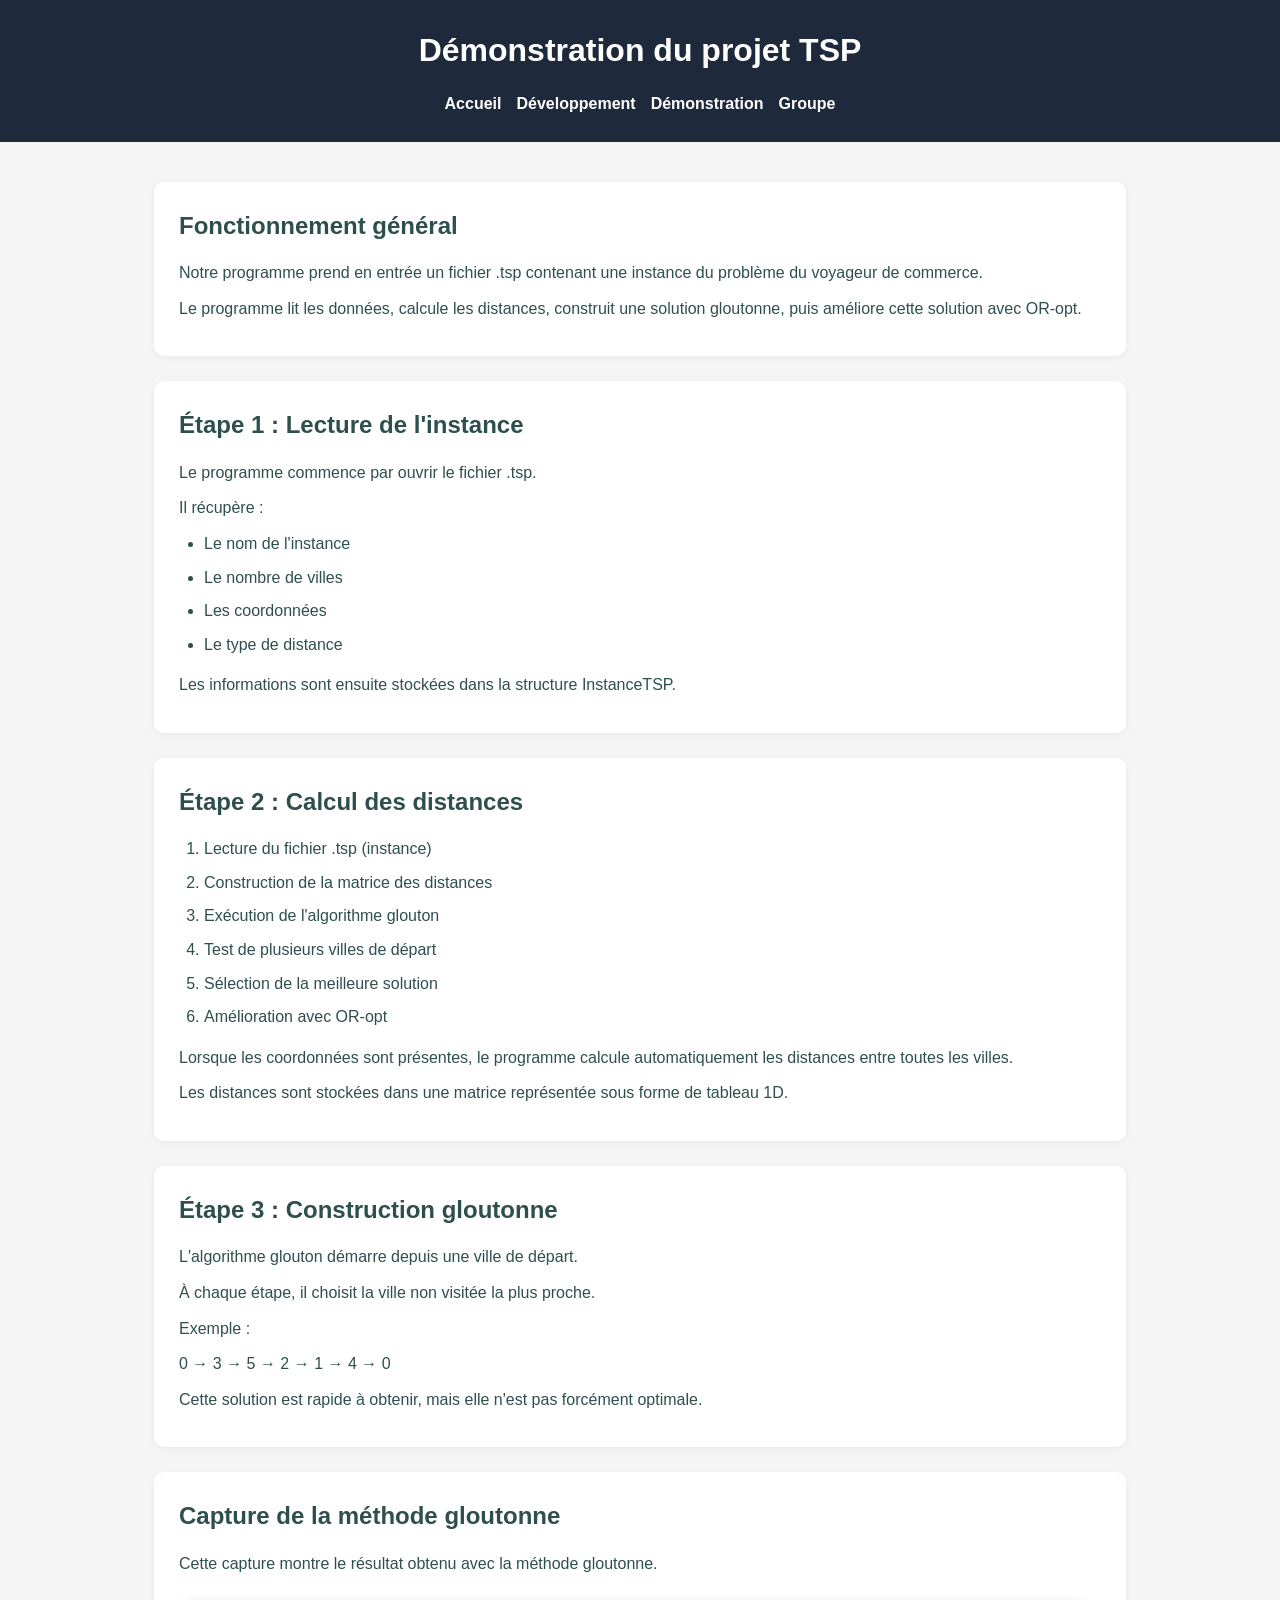
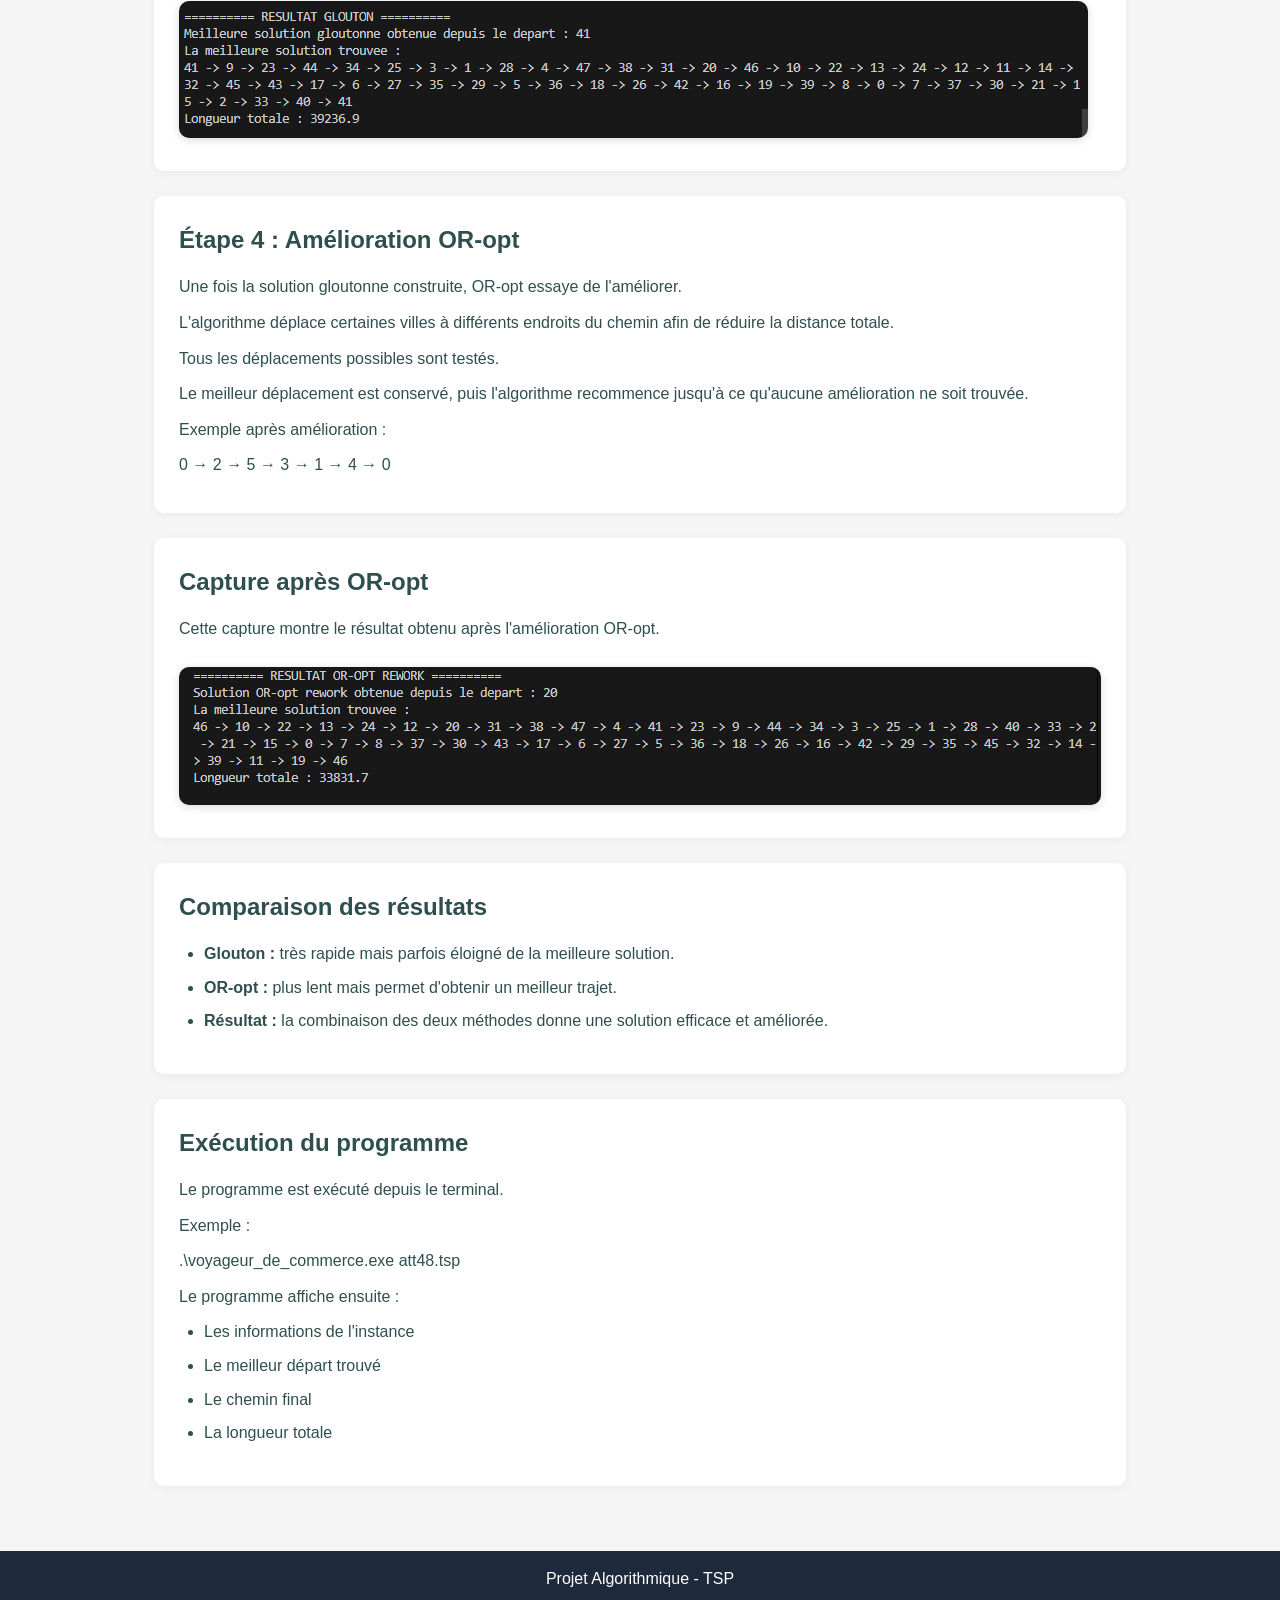
==== commit 8f4c01d6: "t" ====
--- a/Site/demo.html
+++ b/Site/demo.html
@@ -23,8 +23,6 @@
 
         <main>
             <section>
-
-                <h2>Présentation de la démonstration</h2>
 
                 <h2>Fonctionnement général</h2>
 
@@ -135,7 +133,6 @@
             </section>
 
             <section>
-                <h2>Amélioration OR-opt</h2>
 
                 <h2>Étape 4 : Amélioration OR-opt</h2>
 
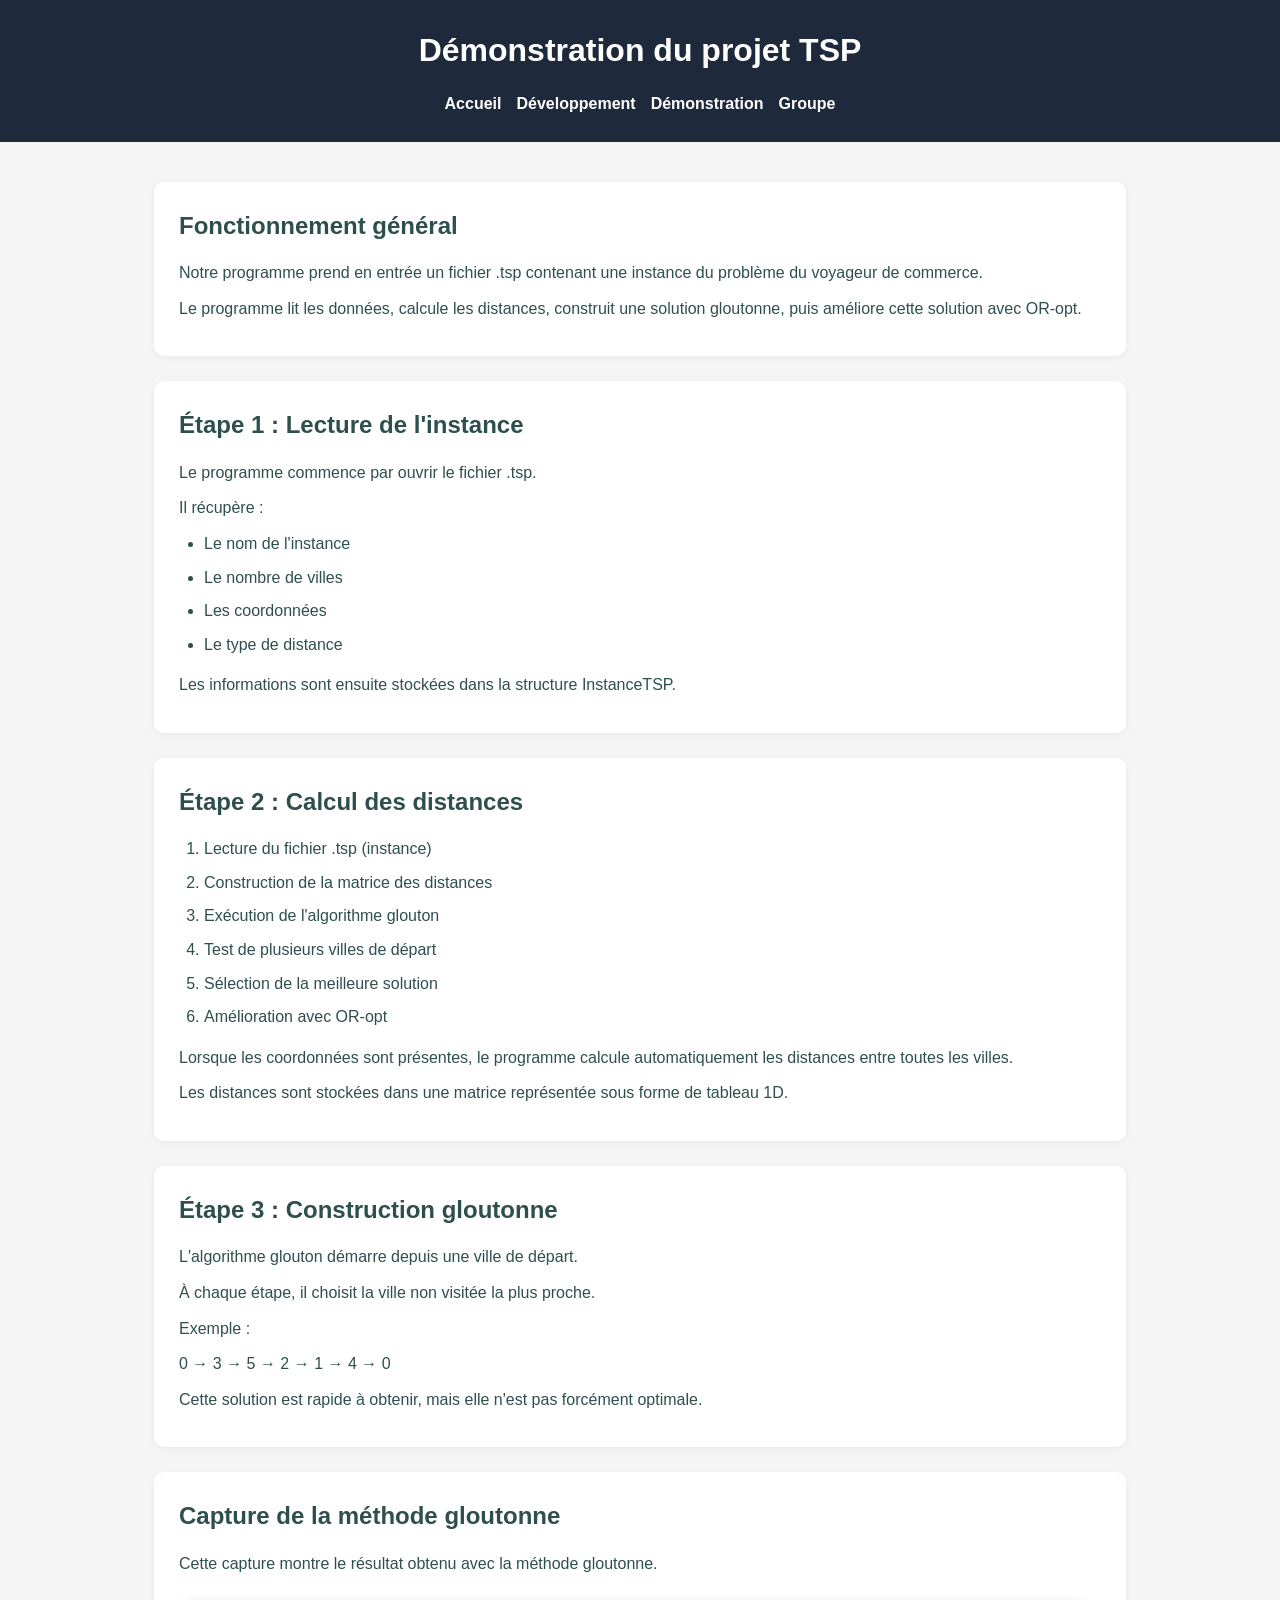
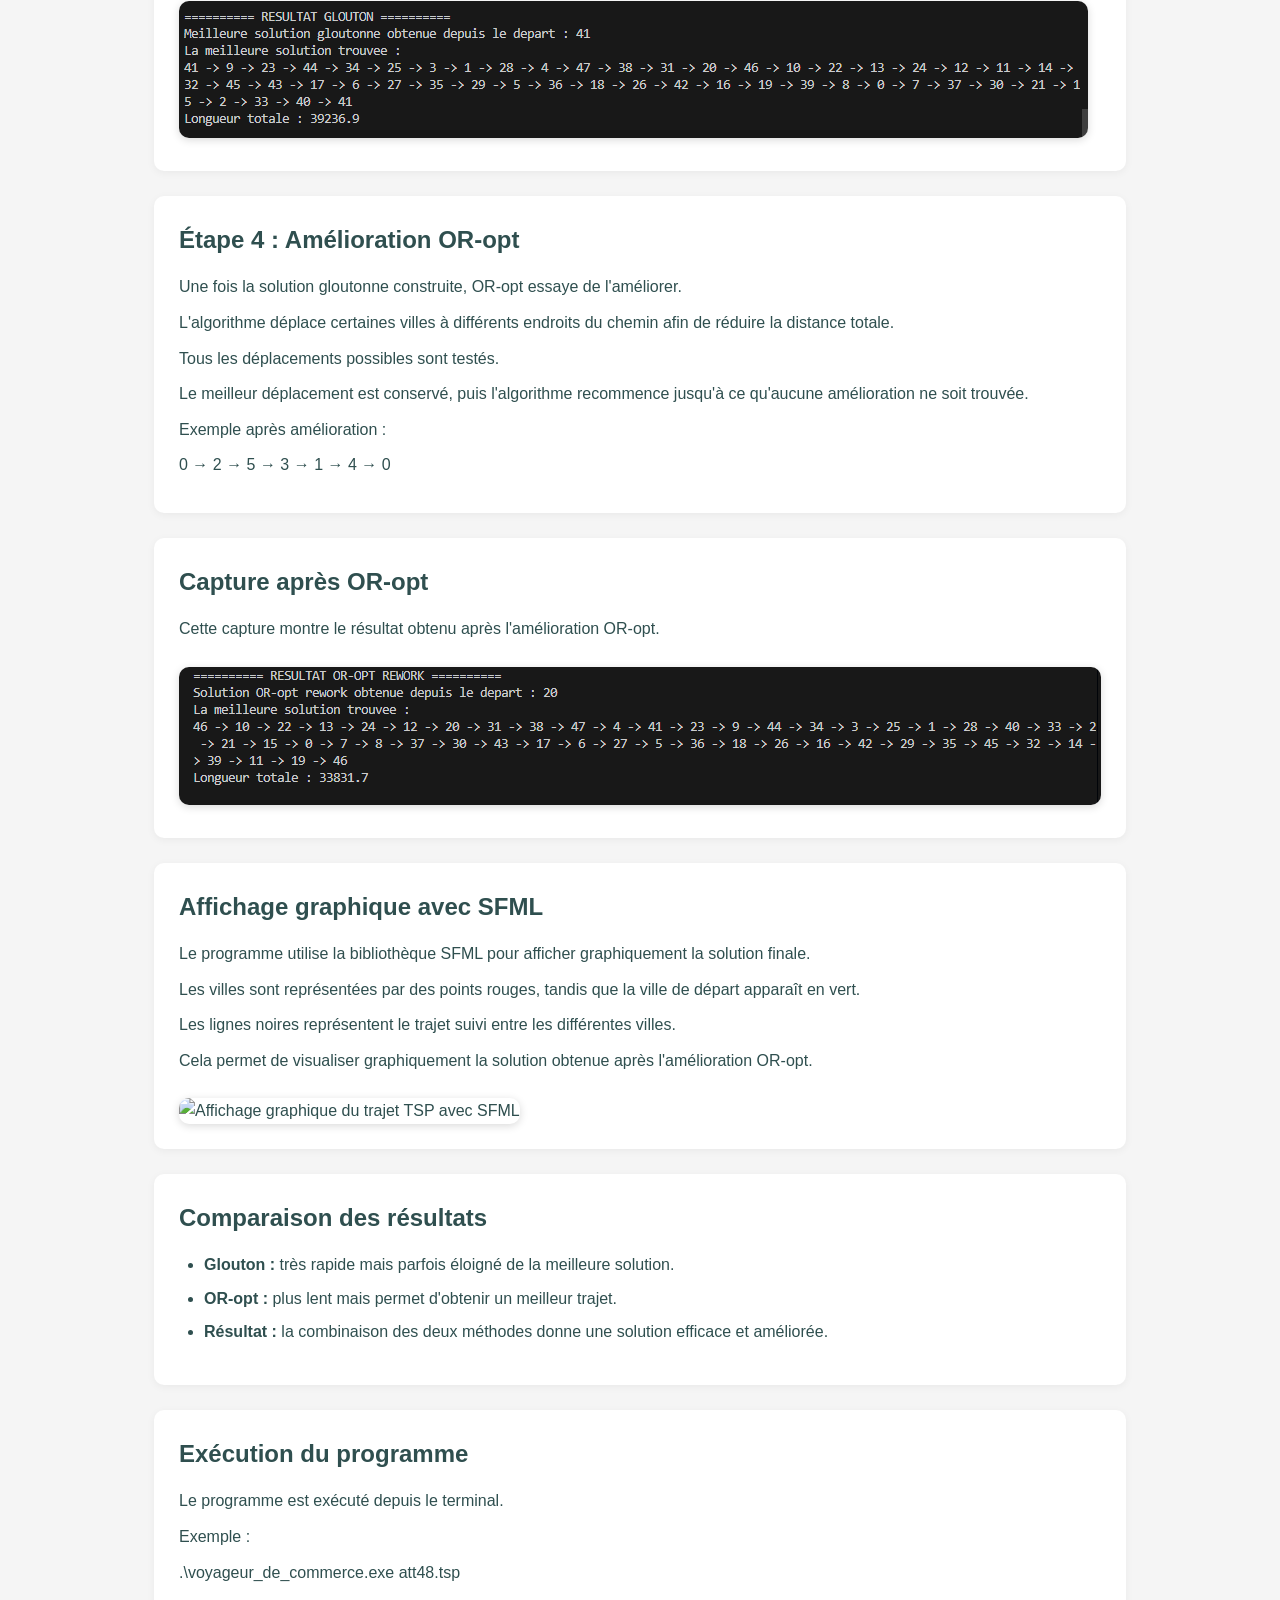
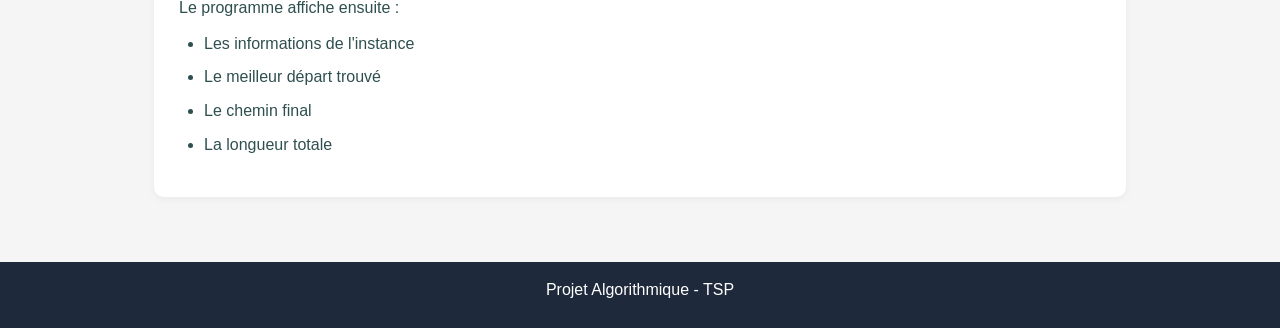
==== commit 29293c2f: "t" ====
--- a/Site/demo.html
+++ b/Site/demo.html
@@ -23,9 +23,7 @@
 
         <main>
             <section>
-
                 <h2>Fonctionnement général</h2>
-
 
                 <p>
                     Notre programme prend en entrée
@@ -69,7 +67,6 @@
 
             <section>
                 <h2>Étape 2 : Calcul des distances</h2>
-
 
                 <ol>
                     <li>Lecture du fichier .tsp (instance)</li>
@@ -133,9 +130,7 @@
             </section>
 
             <section>
-
                 <h2>Étape 4 : Amélioration OR-opt</h2>
-
 
                 <p>
                     Une fois la solution gloutonne construite,
@@ -177,6 +172,30 @@
                 </p>
 
                 <img src="or-opt.png" alt="Résultat après optimisation OR-opt">
+            </section>
+
+            <section>
+                <h2>Affichage graphique avec SFML</h2>
+                
+                <p>
+                    Le programme utilise la bibliothèque SFML
+                    pour afficher graphiquement la solution finale.
+                </p>
+                <p>
+                    Les villes sont représentées par des points rouges,
+                    tandis que la ville de départ apparaît en vert.
+                </p>
+                
+                <p>
+                    Les lignes noires représentent le trajet
+                    suivi entre les différentes villes.
+                </p>
+                
+                <p>
+                    Cela permet de visualiser graphiquement
+                    la solution obtenue après l'amélioration OR-opt.
+                </p>
+                <img src="sfml-resultat.png" alt="Affichage graphique du trajet TSP avec SFML" class="image-demo">
             </section>
 
             <section>
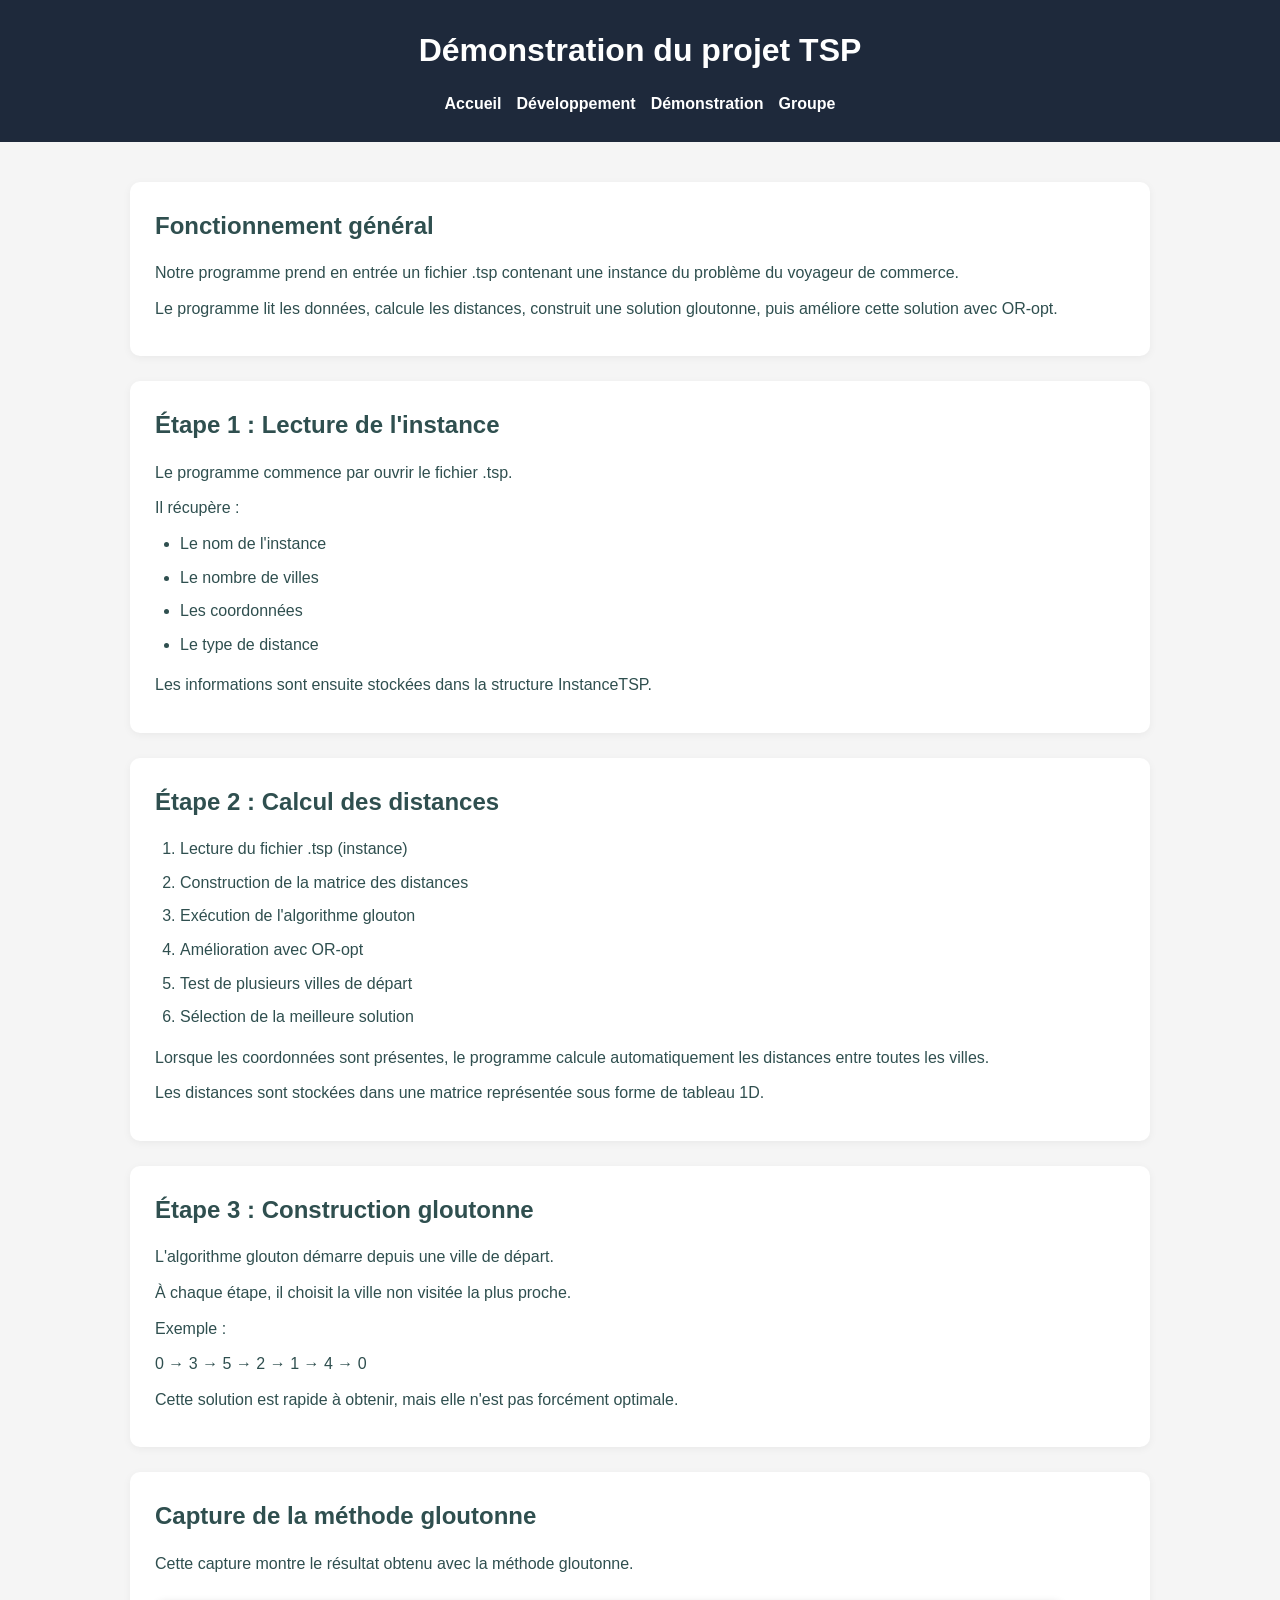
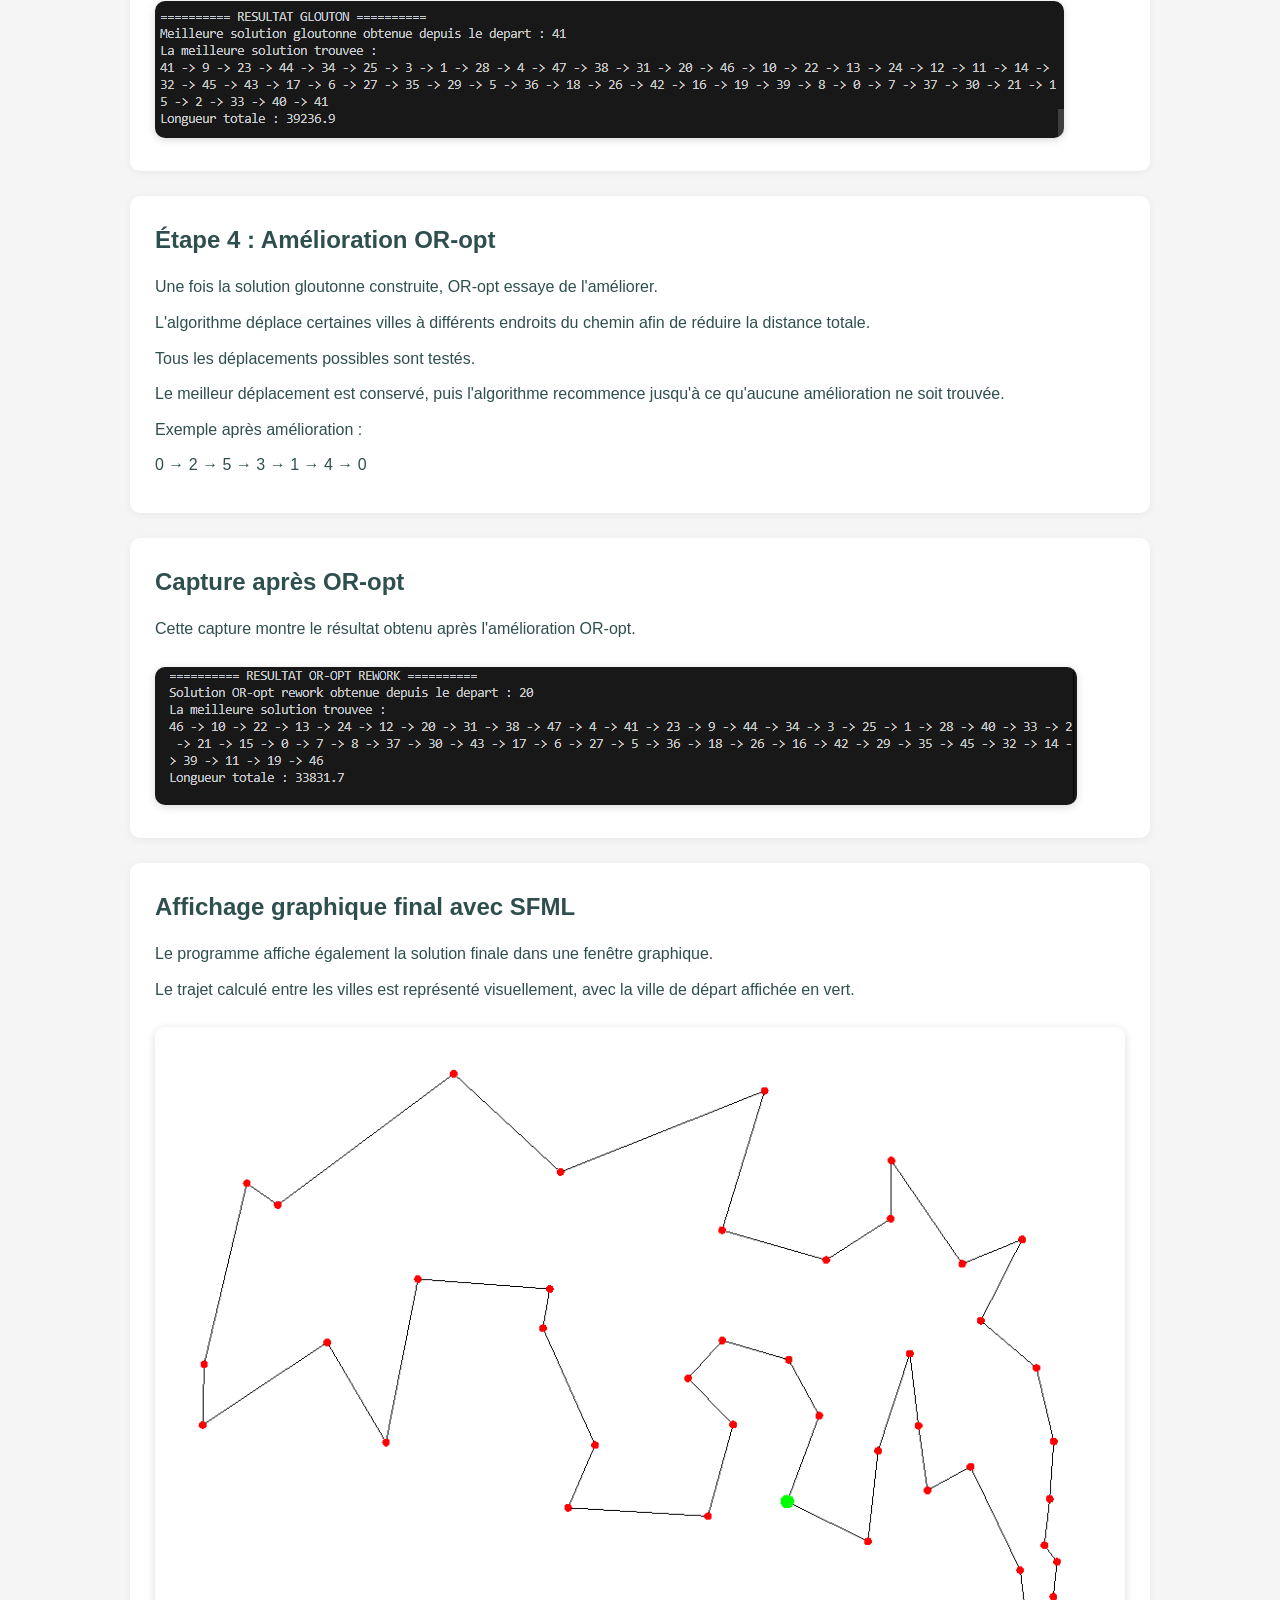
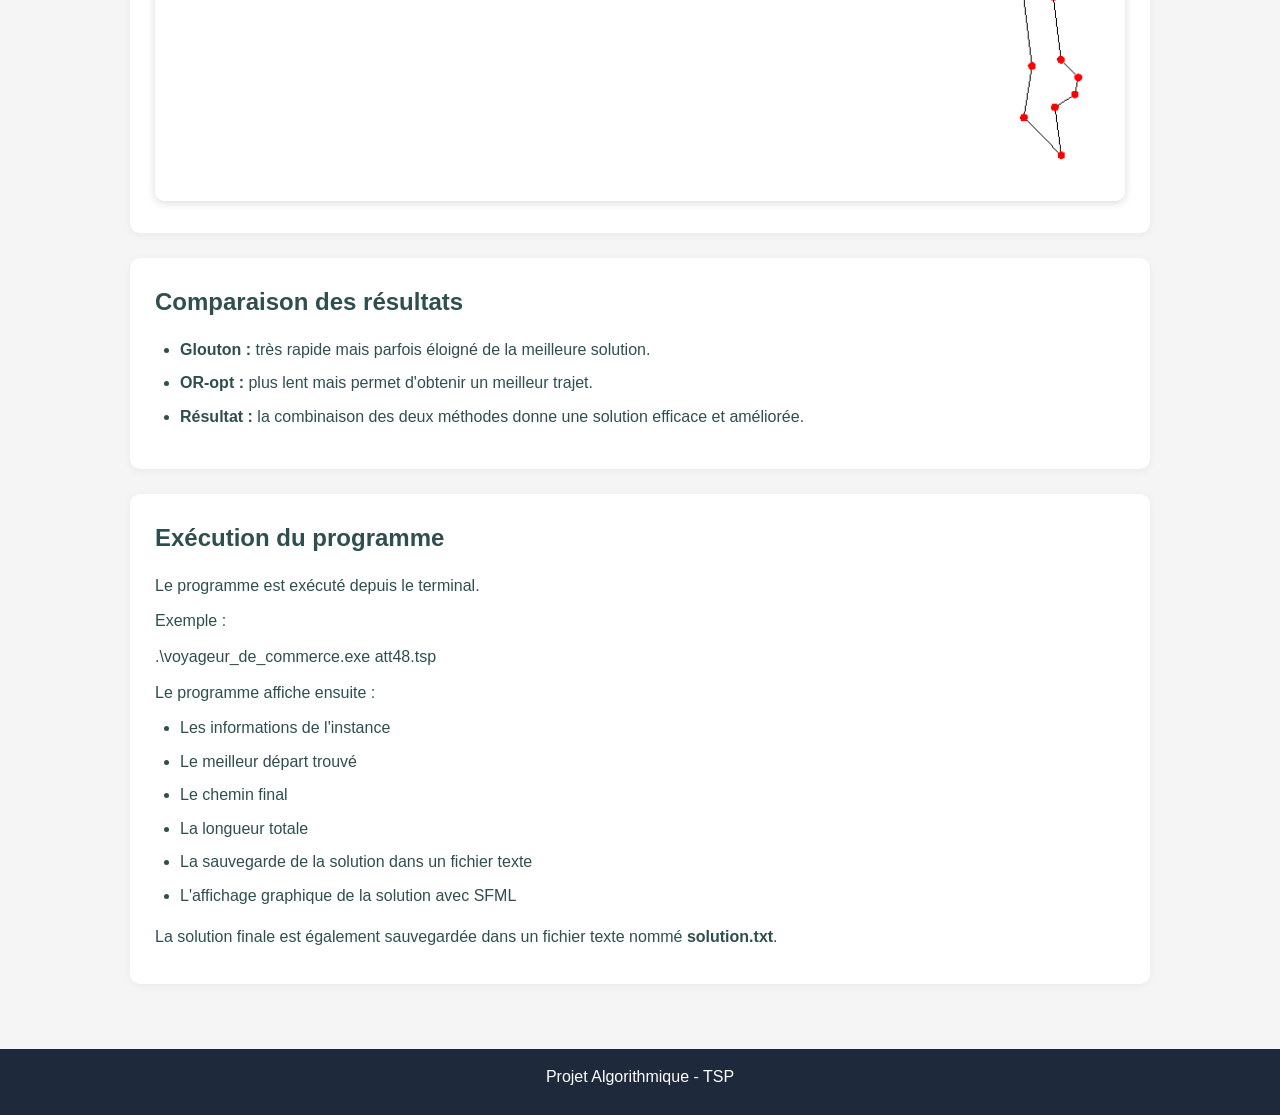
==== commit bd9c8f6d: "t" ====
--- a/Site/demo.html
+++ b/Site/demo.html
@@ -72,9 +72,9 @@
                     <li>Lecture du fichier .tsp (instance)</li>
                     <li>Construction de la matrice des distances</li>
                     <li>Exécution de l'algorithme glouton </li>
+                    <li>Amélioration avec OR-opt</li>
                     <li>Test de plusieurs villes de départ</li>
                     <li>Sélection de la meilleure solution</li>
-                    <li>Amélioration avec OR-opt</li>
                 </ol>
 
                 <p>
@@ -126,7 +126,7 @@
                     Cette capture montre le résultat obtenu avec la méthode gloutonne.
                 </p>
 
-                <img src="glouton.png" alt="Résultat de la méthode gloutonne">
+                <img src="glouton.png" alt="Solution obtenue avec l'algorithme glouton">
             </section>
 
             <section>
@@ -171,31 +171,24 @@
                     Cette capture montre le résultat obtenu après l'amélioration OR-opt.
                 </p>
 
-                <img src="or-opt.png" alt="Résultat après optimisation OR-opt">
-            </section>
-
-            <section>
-                <h2>Affichage graphique avec SFML</h2>
+                <img src="or-opt.png" alt="Solution améliorée avec OR-opt">
+            </section>
+
+            <section>
+                <h2>Affichage graphique final avec SFML</h2>
                 
                 <p>
-                    Le programme utilise la bibliothèque SFML
-                    pour afficher graphiquement la solution finale.
-                </p>
-                <p>
-                    Les villes sont représentées par des points rouges,
-                    tandis que la ville de départ apparaît en vert.
+                    Le programme affiche également
+                    la solution finale dans une fenêtre graphique.
+                </p>
+
+                <p>
+                    Le trajet calculé entre les villes
+                    est représenté visuellement,
+                    avec la ville de départ affichée en vert.
                 </p>
                 
-                <p>
-                    Les lignes noires représentent le trajet
-                    suivi entre les différentes villes.
-                </p>
-                
-                <p>
-                    Cela permet de visualiser graphiquement
-                    la solution obtenue après l'amélioration OR-opt.
-                </p>
-                <img src="sfml-resultat.png" alt="Affichage graphique du trajet TSP avec SFML" class="image-demo">
+                <img src="sfml-resultat.png" alt="Affichage graphique du trajet TSP avec SFML">
             </section>
 
             <section>
@@ -248,7 +241,15 @@
                     <li>Le meilleur départ trouvé</li>
                     <li>Le chemin final</li>
                     <li>La longueur totale</li>
+                    <li>La sauvegarde de la solution dans un fichier texte</li>
+                    <li>L'affichage graphique de la solution avec SFML</li>
                 </ul>
+
+                <p>
+                    La solution finale est également
+                    sauvegardée dans un fichier texte
+                    nommé <strong>solution.txt</strong>.
+                </p>
             </section>
         </main>
 
--- a/Site/style.css
+++ b/Site/style.css
@@ -100,14 +100,6 @@
     flex-wrap: wrap;
 }
 
-.demo-box {
-    background: lightsteelblue;
-    padding: 20px;
-    border-radius: 10px;
-    margin: 20px 0;
-}
-
-
 ul, ol {
     margin-left: 25px;
     margin-top: 10px;
@@ -128,4 +120,4 @@
 
 .member h3 {
     margin-bottom: 5px;
-}
+}
